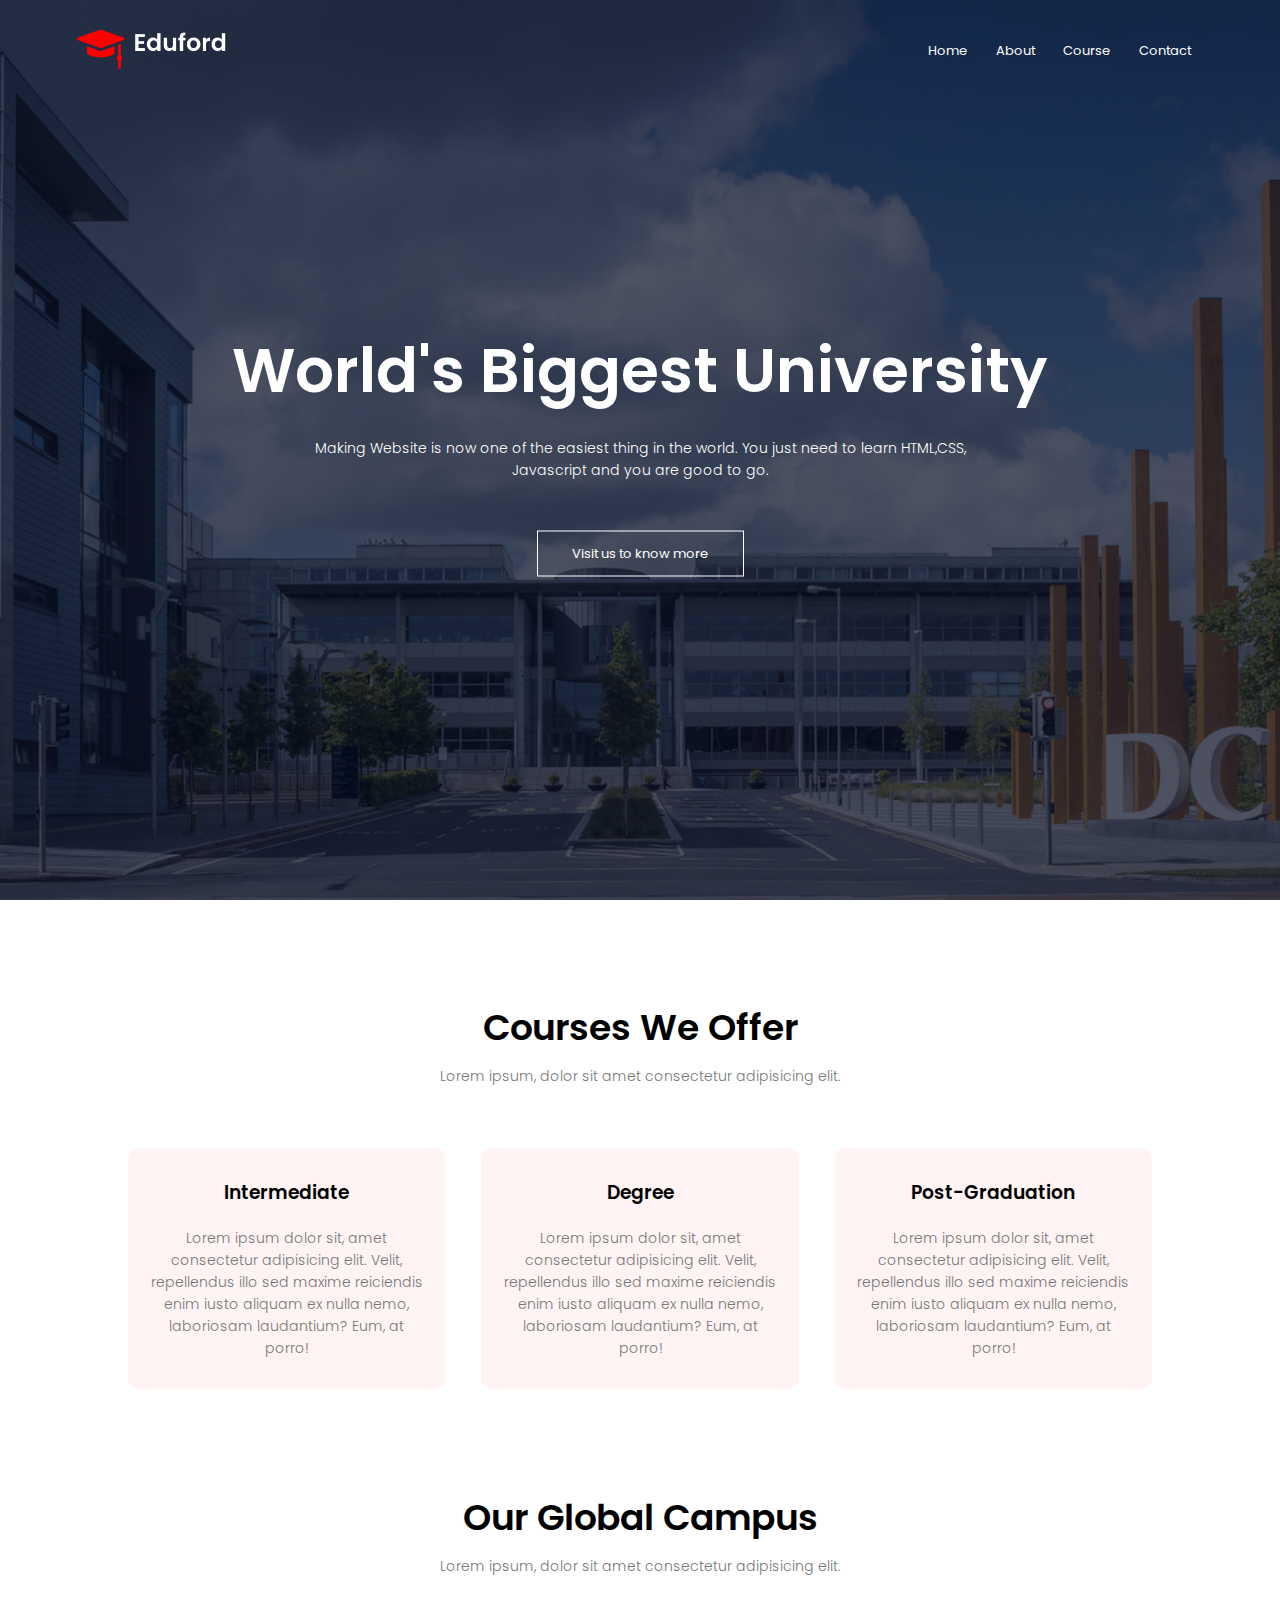
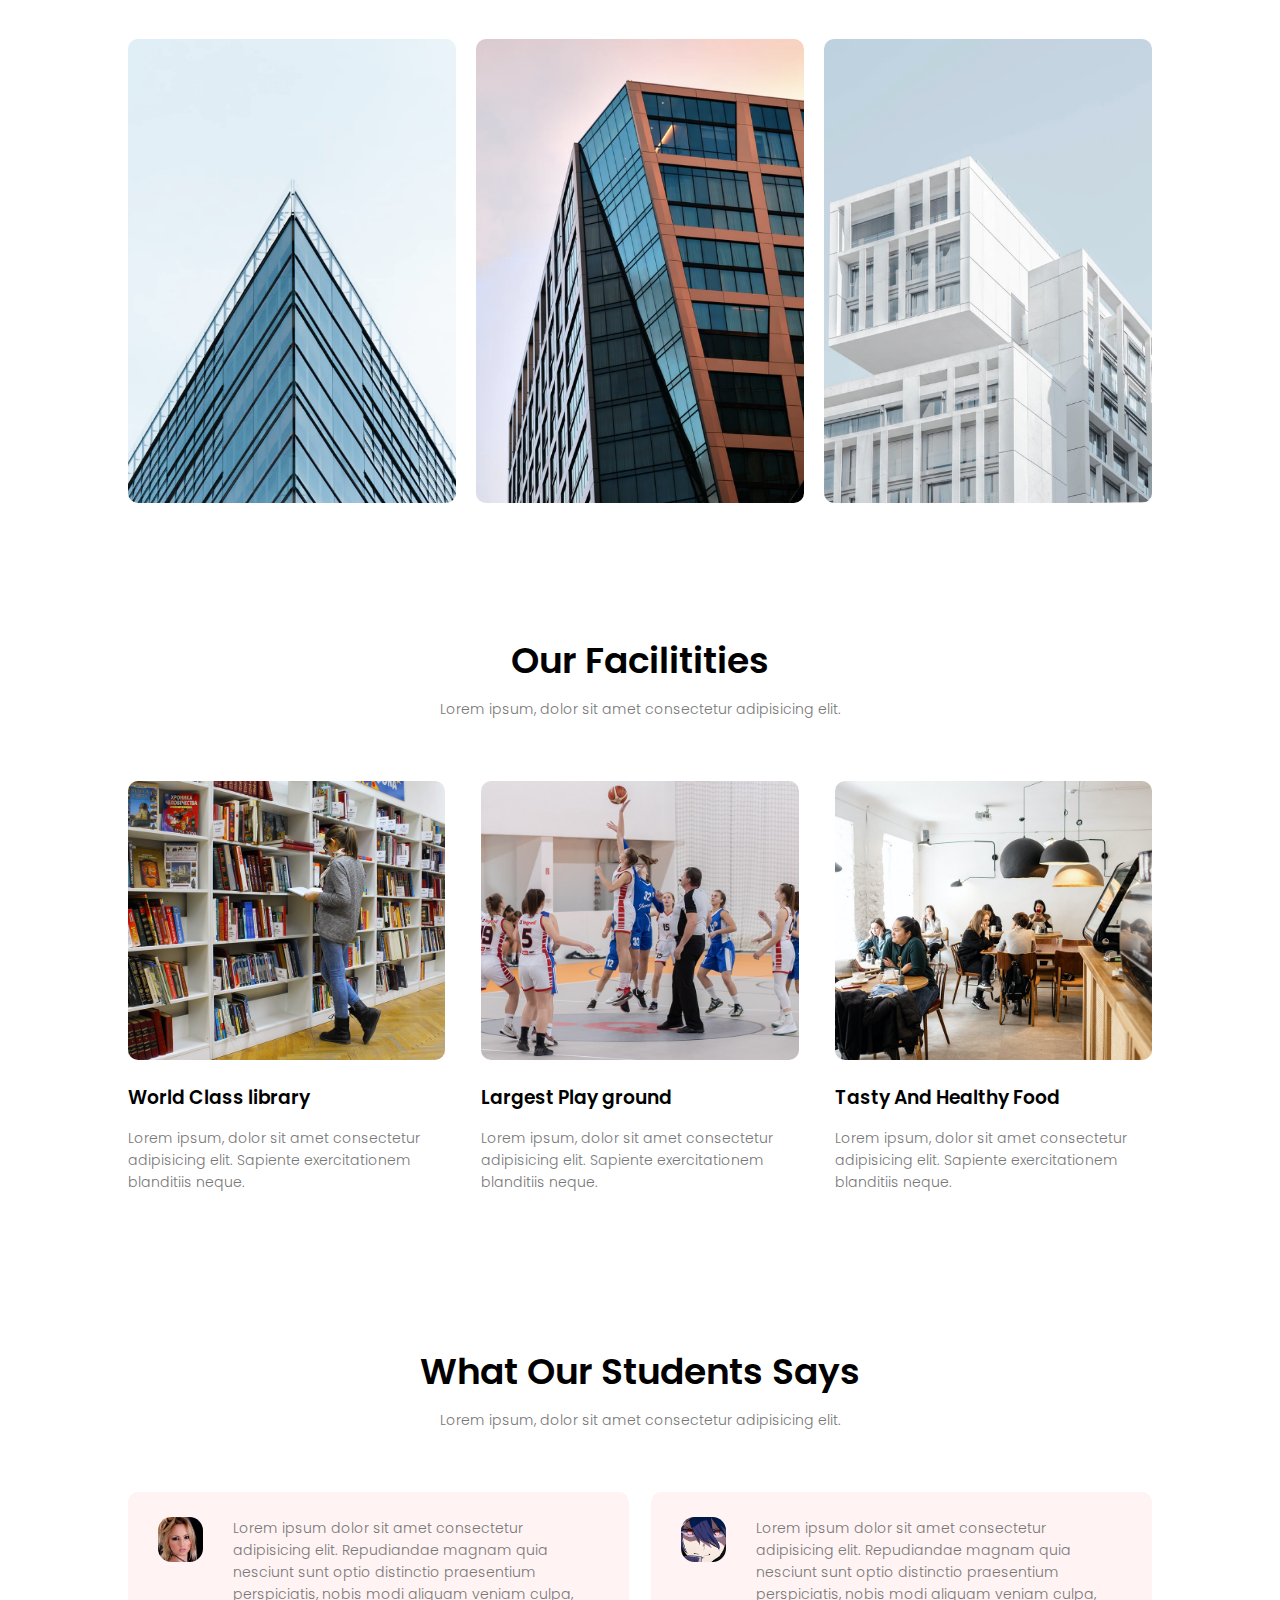
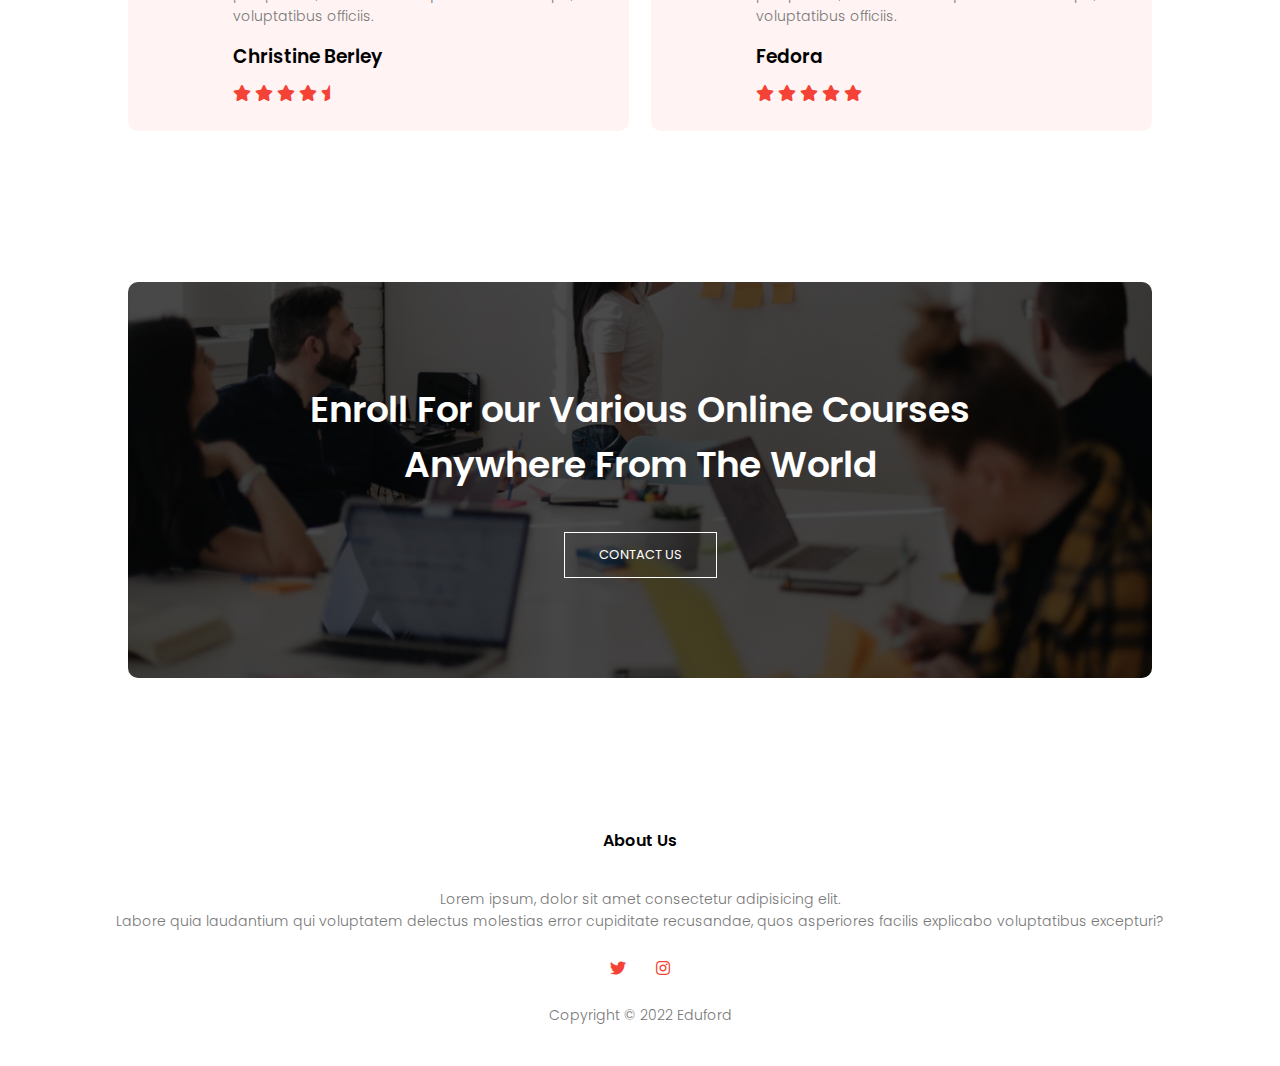
==== index.html @ a196f12d "PWPB" ====
<!DOCTYPE html>
<html lang="en">
<head>
    <meta charset="UTF-8">
    <meta http-equiv="X-UA-Compatible" content="IE=edge">
    <meta name="viewport" content="width=device-width, initial-scale=1.0">
    <title>University Web</title>
    <link rel="preconnect" href="https://fonts.googleapis.com">
    <link href="https://fonts.googleapis.com/css2?family=Poppins:ital,wght@0,100;0,200;0,300;0,400;0,500;0,600;0,700;0,800;0,900;1,100;1,200;1,300;1,400;1,500;1,600;1,700;1,800;1,900&display=swap" rel="stylesheet">
    <link rel="stylesheet" href="style.css">
   <link rel="stylesheet" href="https://use.fontawesome.com/releases/v5.15.4/css/all.css">
</head>
<body>
    <!-------------------HEADER----------------------->
        <section class="header">
        <nav>
            <a href="index.html"><img src="image/logo.png" alt="logo"></a>
            <div class="nav-links" id="navLinks">
                <i class="fas fa-times" onclick="hideMenu()"></i>
                <ul>
                    <li> <a href="index.html">Home</a></li>
                    <li> <a href="about.html">About</a></li>
                    <li> <a href="course.html">Course</a></li>
                    <li> <a href="contact.html">Contact</a></li>
                </ul>
            </div>
            <i class="fas fa-bars"onclick="showMenu()"></i>
        </nav>
        <div class="text_box">
            <h1>World's Biggest University</h1>
            <p>
                Making Website is now one of the easiest thing in the world. You just need to learn HTML,CSS,<br>Javascript and you are good to go.
            </p>
            <a href="course.html" class="hero-btn">Visit us to know more</a>
        </div>
    </section>
    <!-----------------------COURSE----------------------------->
    <section class="course">
        <h1>Courses We Offer</h1>
        <p>Lorem ipsum, dolor sit amet consectetur adipisicing elit.</p>
        <div class="row">
            <div class="course-col">
                <h3>Intermediate</h3>
                <p>Lorem ipsum dolor sit, amet consectetur adipisicing elit. Velit, repellendus illo sed maxime reiciendis enim iusto aliquam ex nulla nemo, laboriosam laudantium? Eum, at porro!</p>
            </div>
                <div class="course-col">
                    <h3>Degree</h3>
                    <p>Lorem ipsum dolor sit, amet consectetur adipisicing elit. Velit, repellendus illo sed maxime reiciendis enim iusto aliquam ex nulla nemo, laboriosam laudantium? Eum, at porro!</p>
                </div>
                    <div class="course-col">
                        <h3>Post-Graduation</h3>
                        <p>Lorem ipsum dolor sit, amet consectetur adipisicing elit. Velit, repellendus illo sed maxime reiciendis enim iusto aliquam ex nulla nemo, laboriosam laudantium? Eum, at porro!</p>
                    </div>
        </div>
    </section>
    <!-----------------------CAMPUS---------------------->
<section class="campus">
    <h1>Our Global Campus</h1>
    <p>Lorem ipsum, dolor sit amet consectetur adipisicing elit.</p>
    <div class="row">
        <div class="campus-col">
            <img src="image/london.png" alt="london">
            <div class="layer">
                <h3>LONDON</h3>
            </div>
        </div>
        <div class="campus-col">
            <img src="image/newyork.png" alt="newyork">
            <div class="layer">
                <h3>NEW YORK</h3>
            </div>
        </div>
        <div class="campus-col">
            <img src="image/washington.png" alt="washington">
            <div class="layer">
                <h3>WASHINGTON</h3>
            </div>
        </div>
    </div>
</section>
<!--------------------------FACILITY--------------------------------------->
    <section class="facility">
        <h1>Our Facilitities</h1>
        <p>Lorem ipsum, dolor sit amet consectetur adipisicing elit.</p>

        <div class="row">
            <div class="facility-col">
                <img src="image/library.png" alt="library">
                <h3>World Class library</h3>
                <p>Lorem ipsum, dolor sit amet consectetur adipisicing elit. Sapiente exercitationem blanditiis neque.</p>
            </div>
            <div class="facility-col">
                <img src="image/basketball.png" alt="basketball">
                <h3>Largest Play ground</h3>
                <p>Lorem ipsum, dolor sit amet consectetur adipisicing elit. Sapiente exercitationem blanditiis neque.</p>
            </div>
            <div class="facility-col">
                <img src="image/cafeteria.png" alt="cafeteria">
                <h3>Tasty And Healthy Food</h3>
                <p>Lorem ipsum, dolor sit amet consectetur adipisicing elit. Sapiente exercitationem blanditiis neque.</p>
            </div>
        </div>
    </section>
<!---------------TESTIMONIALS------------------>
    <section class="testimonials">
        <h1>What Our Students Says</h1>
        <p>Lorem ipsum, dolor sit amet consectetur adipisicing elit.</p>
        <div class="row">
            <div class="testimonials-col">
                <img src="image/user1.jpg">
                <div>
                    <p>Lorem ipsum dolor sit amet consectetur adipisicing elit. Repudiandae magnam quia nesciunt sunt optio distinctio praesentium perspiciatis, nobis modi aliquam veniam culpa, voluptatibus officiis.</p>
                    <h3>Christine Berley</h3>
                    <i class="fas fa-star"></i>
                    <i class="fas fa-star"></i>
                    <i class="fas fa-star"></i>
                    <i class="fas fa-star"></i>
                    <i class="fas fa-star-half"></i>
                </div>
            </div>
            <div class="testimonials-col">
                <img src="image/user2(1).jpg">
                <div>
                    <p>Lorem ipsum dolor sit amet consectetur adipisicing elit. Repudiandae magnam quia nesciunt sunt optio distinctio praesentium perspiciatis, nobis modi aliquam veniam culpa, voluptatibus officiis.</p>
                    <h3>Fedora</h3>
                    <i class="fas fa-star"></i>
                    <i class="fas fa-star"></i>
                    <i class="fas fa-star"></i>
                    <i class="fas fa-star"></i>
                    <i class="fas fa-star"></i>
                </div>
            </div>
        </div>
    </section>
<!--------------------------------CTA----------------------------------------------->
    <section class="cta">
        <h1>Enroll For our Various Online Courses <br>Anywhere From The World</h1>
        <a href="contact.html" class="hero-btn">CONTACT US</a>
    </section>  
 <!-------------------------------FOOTER-------------------------------------->
    <section class="footer">
        <h4>About Us</h4>
        <p>Lorem ipsum, dolor sit amet consectetur adipisicing elit.<br> Labore quia laudantium qui voluptatem delectus molestias error cupiditate recusandae, quos asperiores facilis explicabo voluptatibus excepturi?</p>
        <div class="icons">
            <i class="fab fa-twitter"></i>
            <i class="fab fa-instagram"></i>
        </div>
        <p>Copyright © 2022 Eduford</p>
    </section>
<!--Javascript-->
<script>
    var navLinks=document.getElementById("navLinks");
    function showMenu(){
        navLinks.style.right="0";
    }
    function hideMenu(){
        navLinks.style.right="-200px";
    }
</script>
</body>
</html>
---- style.css ----
/*Body*/
*{
    margin: 0;
    padding: 0;
    font-family: 'Poppins', sans-serif;
}
/*HEADER */

.header{
    min-height: 100vh;
    width: 100%;
    background-image: linear-gradient(rgba(4,9,30,0.7),rgba(4,9,30,0.7)),url(image/banner.png);    
    background-position: center;
    background-size: cover;
    position: relative;
}
nav{
    display: flex;
    padding: 2% 6%;
    justify-content: space-between;
    align-items: center;
}
nav img{
    width: 150px;
}
.nav-links{
    flex: 1;
    text-align: right;
}
.nav-links ul li{
    list-style: none;
    display: inline-block;
    padding: 8px 12px;
    position: relative;
}
.nav-links ul li a{
    color: #fff;
    text-decoration: none;
    font-size: 13px;
}
.nav-links ul li::after{
    content: '';
    width: 0%;
    height: 2px;
    background: #f44336;
    display: block;
    margin: auto;
    transition: 0.5s;
}
.nav-links ul li:hover::after{
    width: 100%;
}
.text_box{
    width: 90%;
    color: white;
    position:absolute;
    top: 50%;
    left: 50%;
    transform: translate(-50%,-50%);
    text-align: center;
}
.text_box h1{
    font-size: 62px;
}
.text_box p{
    margin: 10px 0 40px;
    font-size: 14px;
    color: #fff;
}
.hero-btn{
    display: inline-block;
    text-decoration: none;
    color: #fff;
    border: 1px solid #fff;
    padding: 12px 34px;
    font-size: 13px;
    background: transparent;
    position: relative;
    cursor: pointer;
}
.hero-btn:hover{
    border: 1px solid #f44336;
    background: #f44336;
    transition: 1s;
}
nav .fas{
    display: none;
}


/*Course*/
.course{
    width: 80%;
    margin: auto;
    text-align: center;
    padding-top: 100px;
}
h1{
    font-size: 36px;
    font-weight: 600;
}
p{
    color: #777;
    font-size: 14px;
    font-weight: 300;
    line-height: 22px;
    padding: 10px;
}
.row{
    margin-top: 5%;
    display: flex;
    justify-content: space-between;
}
.course-col{
    flex-basis: 31%;
    background:#fff3f3 ;
    border-radius: 10px;
    margin-bottom: 5%;
    padding: 20px 12px;
    box-sizing: border-box;
    transition: 0.5s;
}
h3{
    text-align: center;
    font-weight: 600;
    margin: 10px 0;
}
.course-col:hover{
    box-shadow: 0 0 20px 0px rgba(0,0,0,0.2);
}



/*Campus*/
.campus{
    width: 80%;
    margin: auto;
    text-align: center;
    padding-top: 50px;
}
.campus-col{
    flex-basis: 32%;
    border-radius: 10px;
    margin-bottom:30px;
    position: relative;
    overflow: hidden;
}
.campus-col img{
    width: 100%;
    display: block;
}
.layer{
    background: transparent;
    height: 100%;
    width: 100%;
    position: absolute;
    top: 0;
    left: 0;
    transition: 0.5s;
}
.layer:hover{
    background: rgba(226,0,0,0.7);
}
.layer h3{
    width: 100%;
    font-weight: 500;
    color: #fff;
    font-size: 26px;
    bottom: 0;
    left: 50%;
    transform: translateX(-50%);
    position: absolute;
    opacity: 0;
    transition: 0.5s;
}
.layer:hover h3{
    bottom: 49%;
    opacity: 1;
}


/*Facility*/
.facility{
    width: 80%;
    margin: auto;
    text-align: center;
    padding-top: 100px;
}
.facility-col{
    flex-basis: 31%;
    border-radius: 10px;
    margin-bottom: 5%;
    text-align: left;
}
.facility-col img{
    width: 100%;
    border-radius: 10px;
}
.facility-col p{
    padding: 0;
}
.facility-col h3{
    margin-top: 16px;
    margin-bottom: 15px;
    text-align: left;
}
/*Testimonials*/

.testimonials{
    width: 80%;
    margin: auto;
    padding-top: 100px;
    text-align: center;
}
.testimonials-col{
    flex-basis: 44%;
    border-radius: 10px;
    margin-bottom: 5%;
    text-align: left;
    background: #fff3f3;
    padding: 25px;
    cursor: pointer;
    display: flex;
}
.testimonials-col img{
    height: 45px;
    margin-left: 5px;
    margin-right: 30px;
    border-radius: 30%;
}
.testimonials-col p{
    padding: 0;
}
.testimonials-col h3{
    margin-top: 15px;
    text-align: left;
}
.testimonials-col .fas{
    color: #f44336;
}
/*cta*/
.cta{
    margin: 100px auto;
    width: 80%;
    background-image: linear-gradient(rgba(0,0,0,0.7),rgba(0,0,0,0.7)),url(image/banner2.jpg);
    background-position: center;
    background-size: cover;
    border-radius: 10px;
    text-align: center;
    padding: 100px 0;
}
.cta h1{
    color: #fff;
    margin-bottom: 40px;
    padding: 0;
}
/*Footer*/
.footer{
    width: 100%;
    text-align: center;
    padding: 30px 0;
}
.footer h4{
    margin-bottom: 25px;
    margin-top: 20px;
    font-weight: 600;
}
.icons .fab{
    color: #f44336;
    margin: 0 13px;
    cursor: pointer;
    padding: 18px 0;
}

/*ABOUT US PAGE 2*/

.sub-header{
    height: 50vh;
    width: 100%;
    background-image: linear-gradient(rgba(4,9,30,0.7),rgba(4,9,30,0.7)),url(image/background.jpg); 
    background-position: center;
    background-size: cover;
    text-align: center;
    color: #fff;   
}
.sub-header h1{
    margin-top: 100px;
}
.about-us{
    width: 80%;
    margin: auto;
    padding-top: 80px;
    padding-bottom: 50px;
}
.about-col{
    flex-basis: 48%;
    padding: 30px 2px;
}
.about-col img{
    width: 100%;
}
.about-col h1{
    padding-top: 0;
}
.about-col p{
    padding: 15 0 25px;
}
.red-btn{
    border: 1px solid #f44336;
    background: transparent;
    color: #f44336;
}
.red-btn:hover{
    color: #fff;
}

/*CONTACT US PAGE 4*/
.location{
    width: 80%;
    margin: auto;
    padding: 80px 0;
}
.location iframe{
    width: 100%;
}
.contact-us{
    width: 80%;
    margin: auto;
}
.contact-col{
    flex-basis: 48%;
    margin-bottom: 30px;
}
.contact-col div{
    display: flex;
    align-items: center;
    margin-bottom: 40px;
}
.contact-col div .fas{
    font-size: 28px;
    color: #f44336;
    margin: 10px;
    margin-right: 30px;
}
.contact-col div p{
    padding: 0;
}
.contact-col div h5{
    font-size: 20px;
    margin-top: 5px;
    color: #555;
    font-weight: 400;
}
.contact-col input, .contact-col textarea{
    width: 100%;
    padding: 15px;
    margin-bottom: 17px;
    outline: none;
    border: 1px solid #ccc;
    box-sizing: border-box;
}


/**RESPONSIVE PAGE 1,2,3,4*/
@media (max-width :700px) {
    .text_box h1{
        font-size: 20px;
        }
        .nav-links ul li{
            display: block;
        }
        .nav-links{
            position: fixed;
            background: #f44336;
            height: 100vh;
            width: 200px;
            top: 0;
            right: -200px;
            text-align: left;
            z-index: 2;
            transition: 1s;
        }
        nav .fas{
            display: block;
            color: #fff;
            margin: 10px;
            font-size: 22px;
            cursor: pointer;
        }
        .nav-links ul{
            padding: 30px;
        }
        .row{
            flex-direction: column;
        }
        .cta h1{
            font-size: 24px;
        }
    }
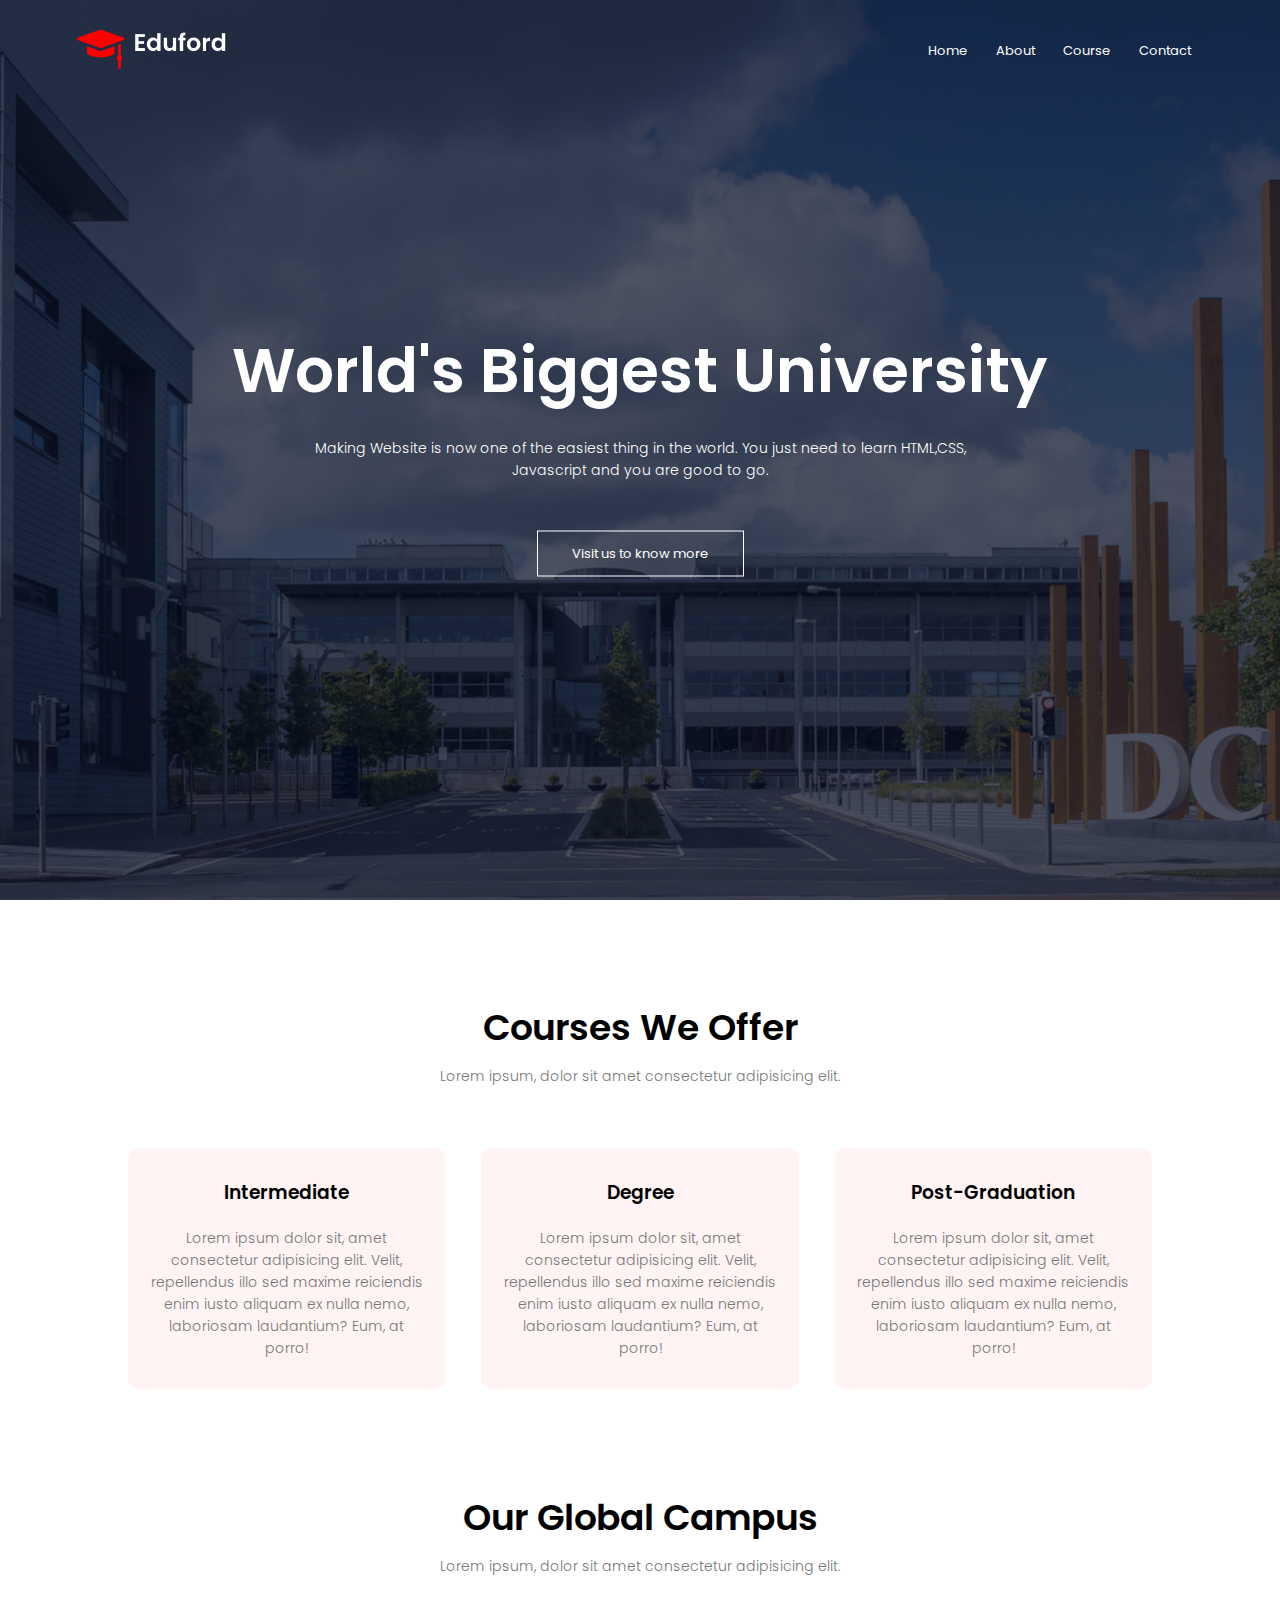
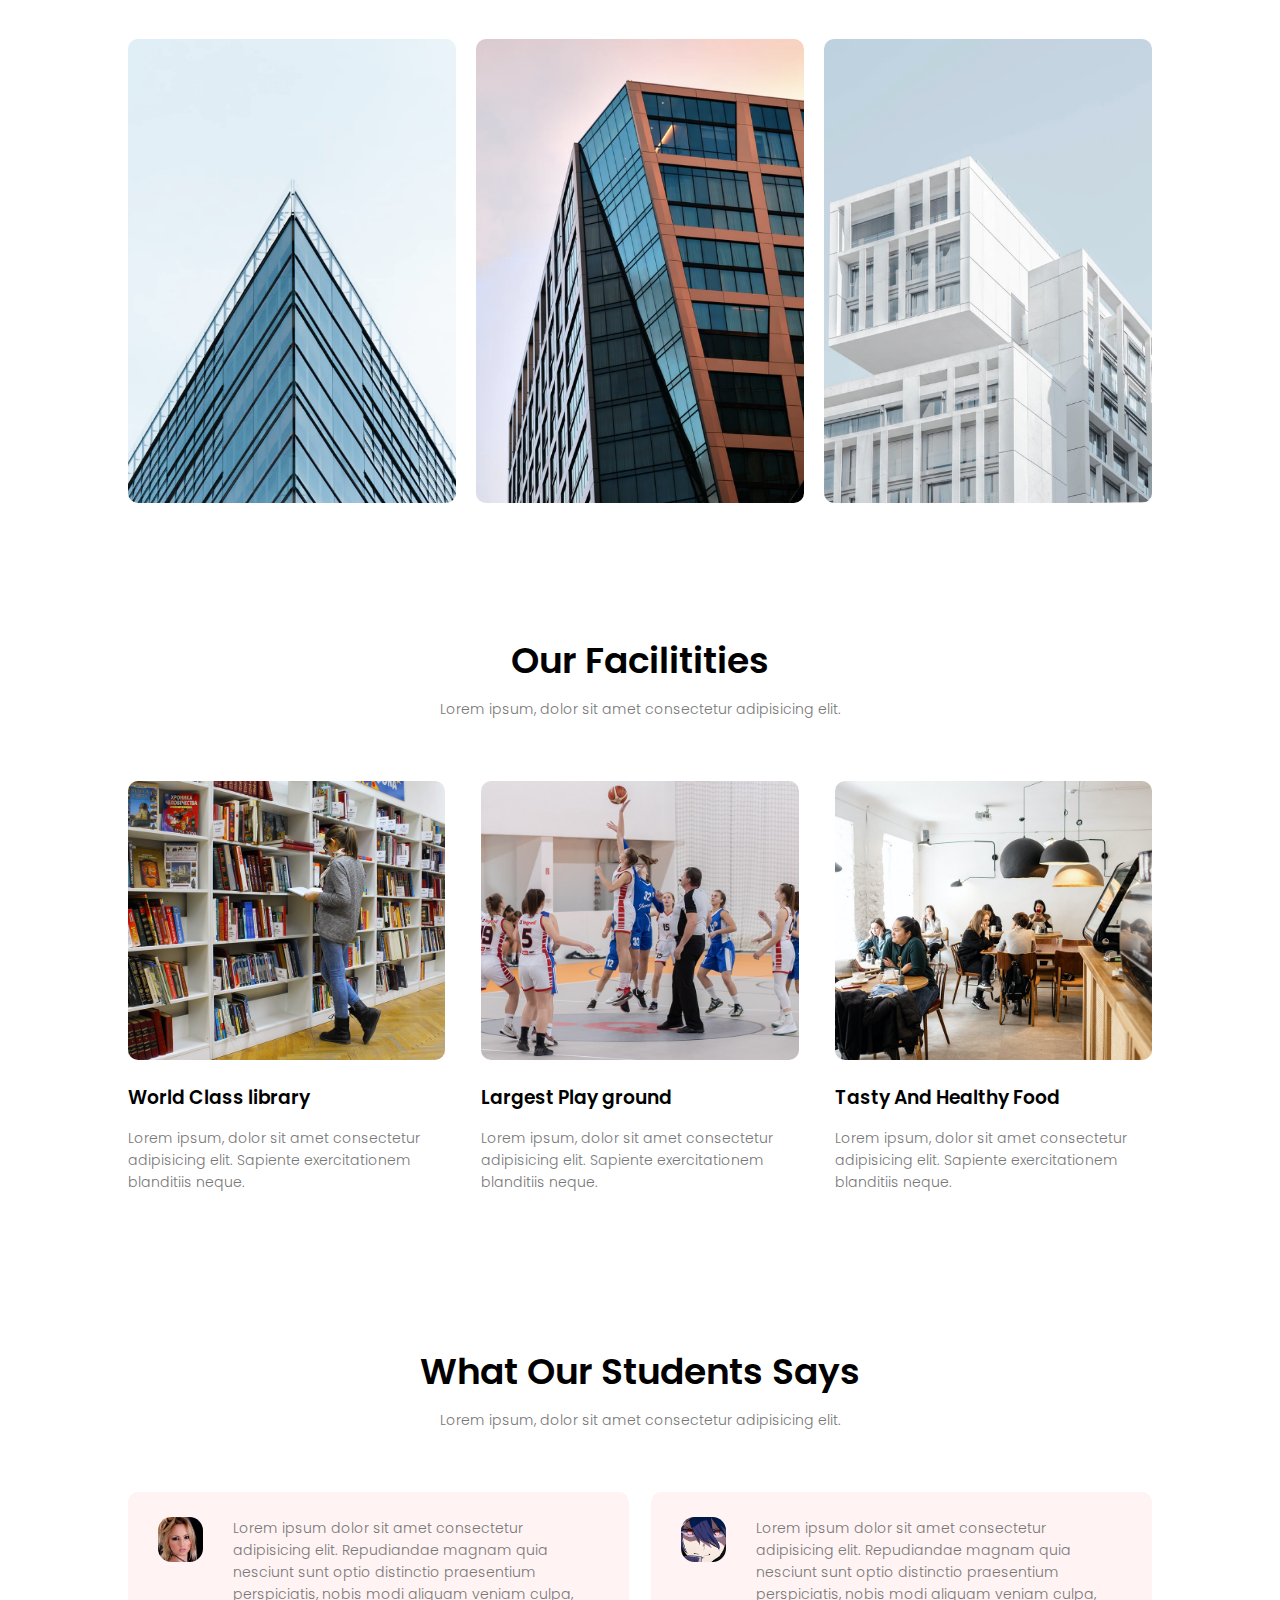
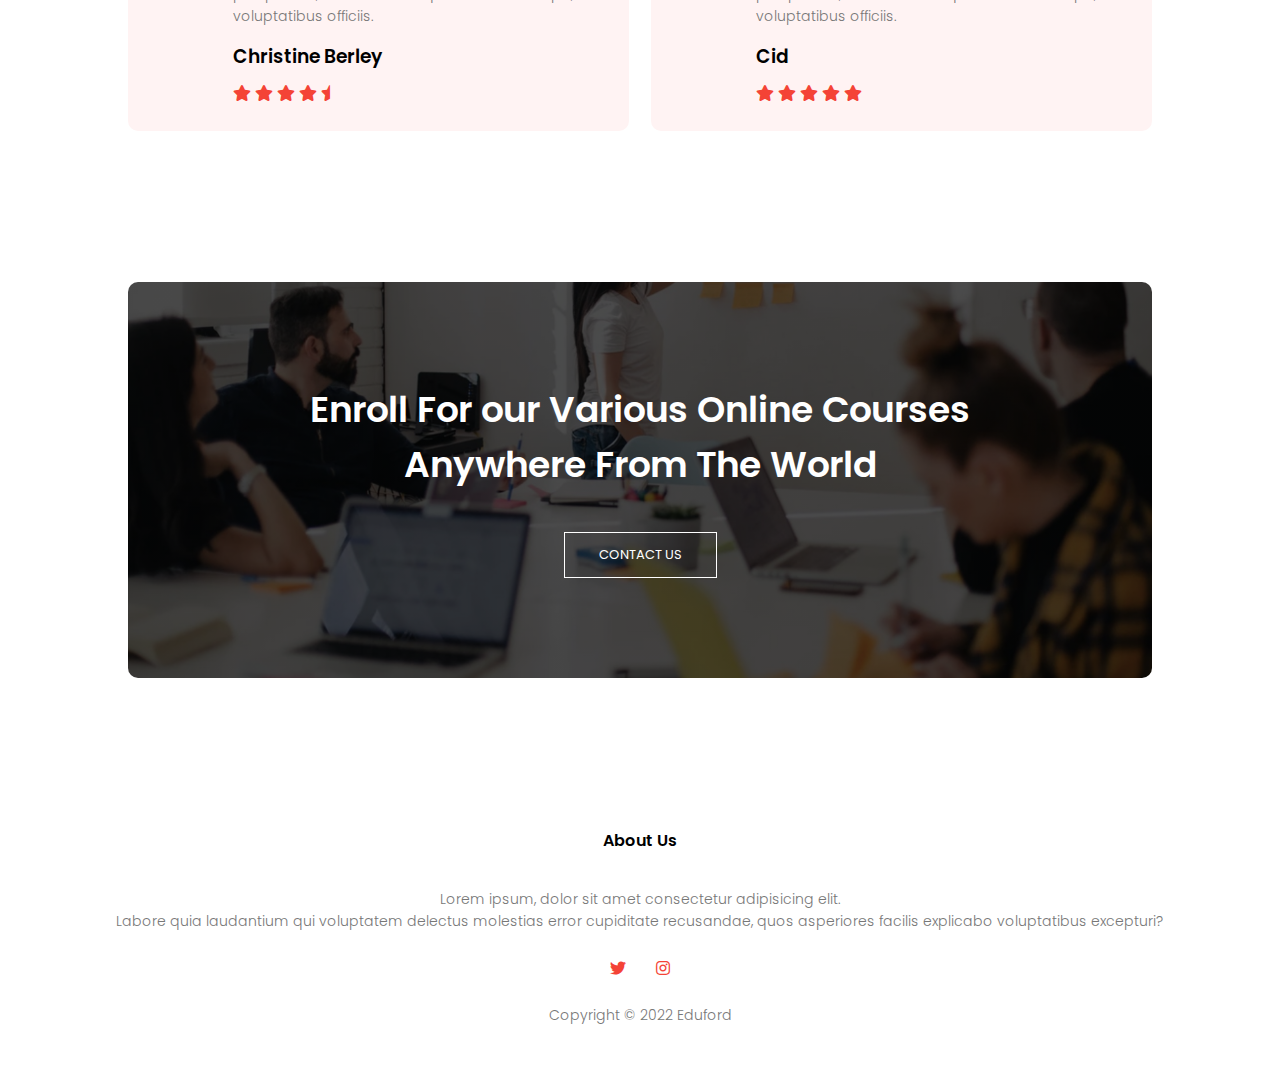
==== commit cc91e88f: "PWPB" ====
--- a/index.html
+++ b/index.html
@@ -101,7 +101,7 @@
             </div>
         </div>
     </section>
-<!---------------TESTIMONIALS------------------>
+<!---------------TESTIMONIALS------------------------->
     <section class="testimonials">
         <h1>What Our Students Says</h1>
         <p>Lorem ipsum, dolor sit amet consectetur adipisicing elit.</p>
@@ -122,7 +122,7 @@
                 <img src="image/user2(1).jpg">
                 <div>
                     <p>Lorem ipsum dolor sit amet consectetur adipisicing elit. Repudiandae magnam quia nesciunt sunt optio distinctio praesentium perspiciatis, nobis modi aliquam veniam culpa, voluptatibus officiis.</p>
-                    <h3>Fedora</h3>
+                    <h3>Cid</h3>
                     <i class="fas fa-star"></i>
                     <i class="fas fa-star"></i>
                     <i class="fas fa-star"></i>
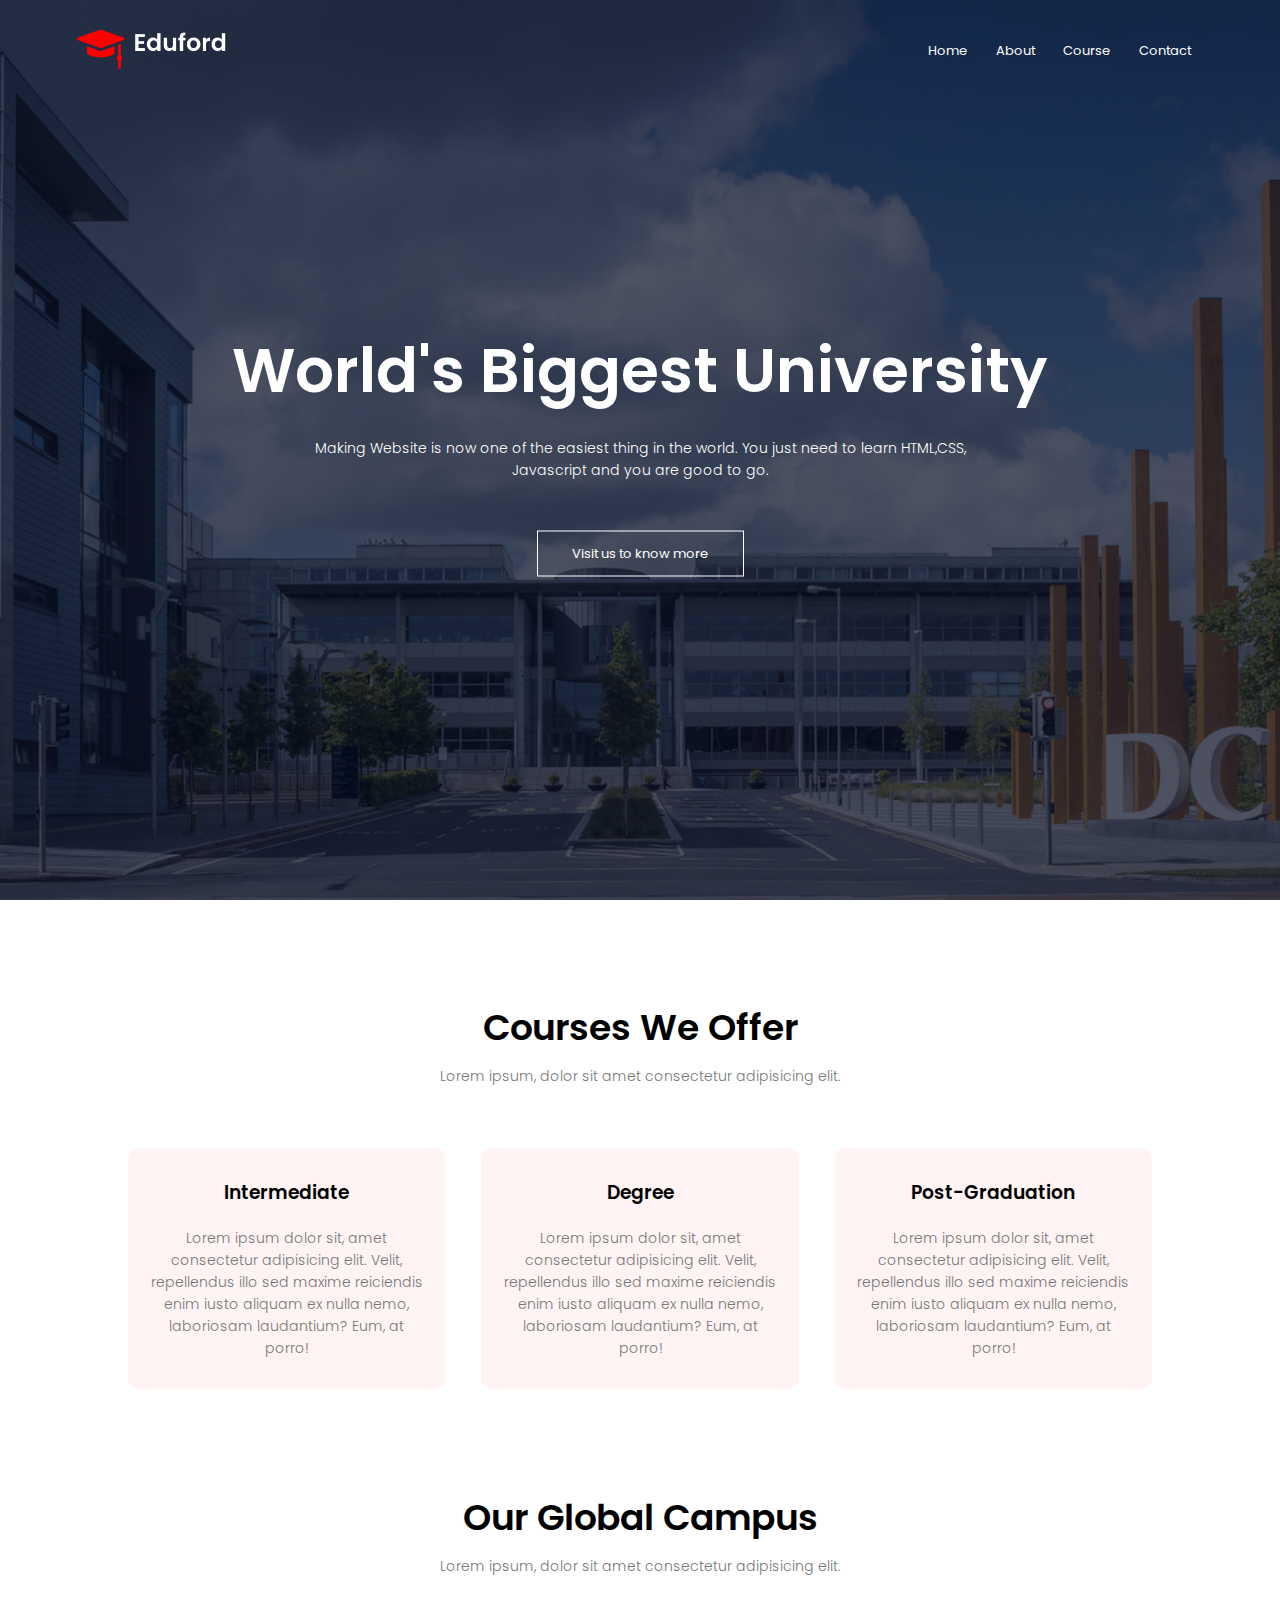
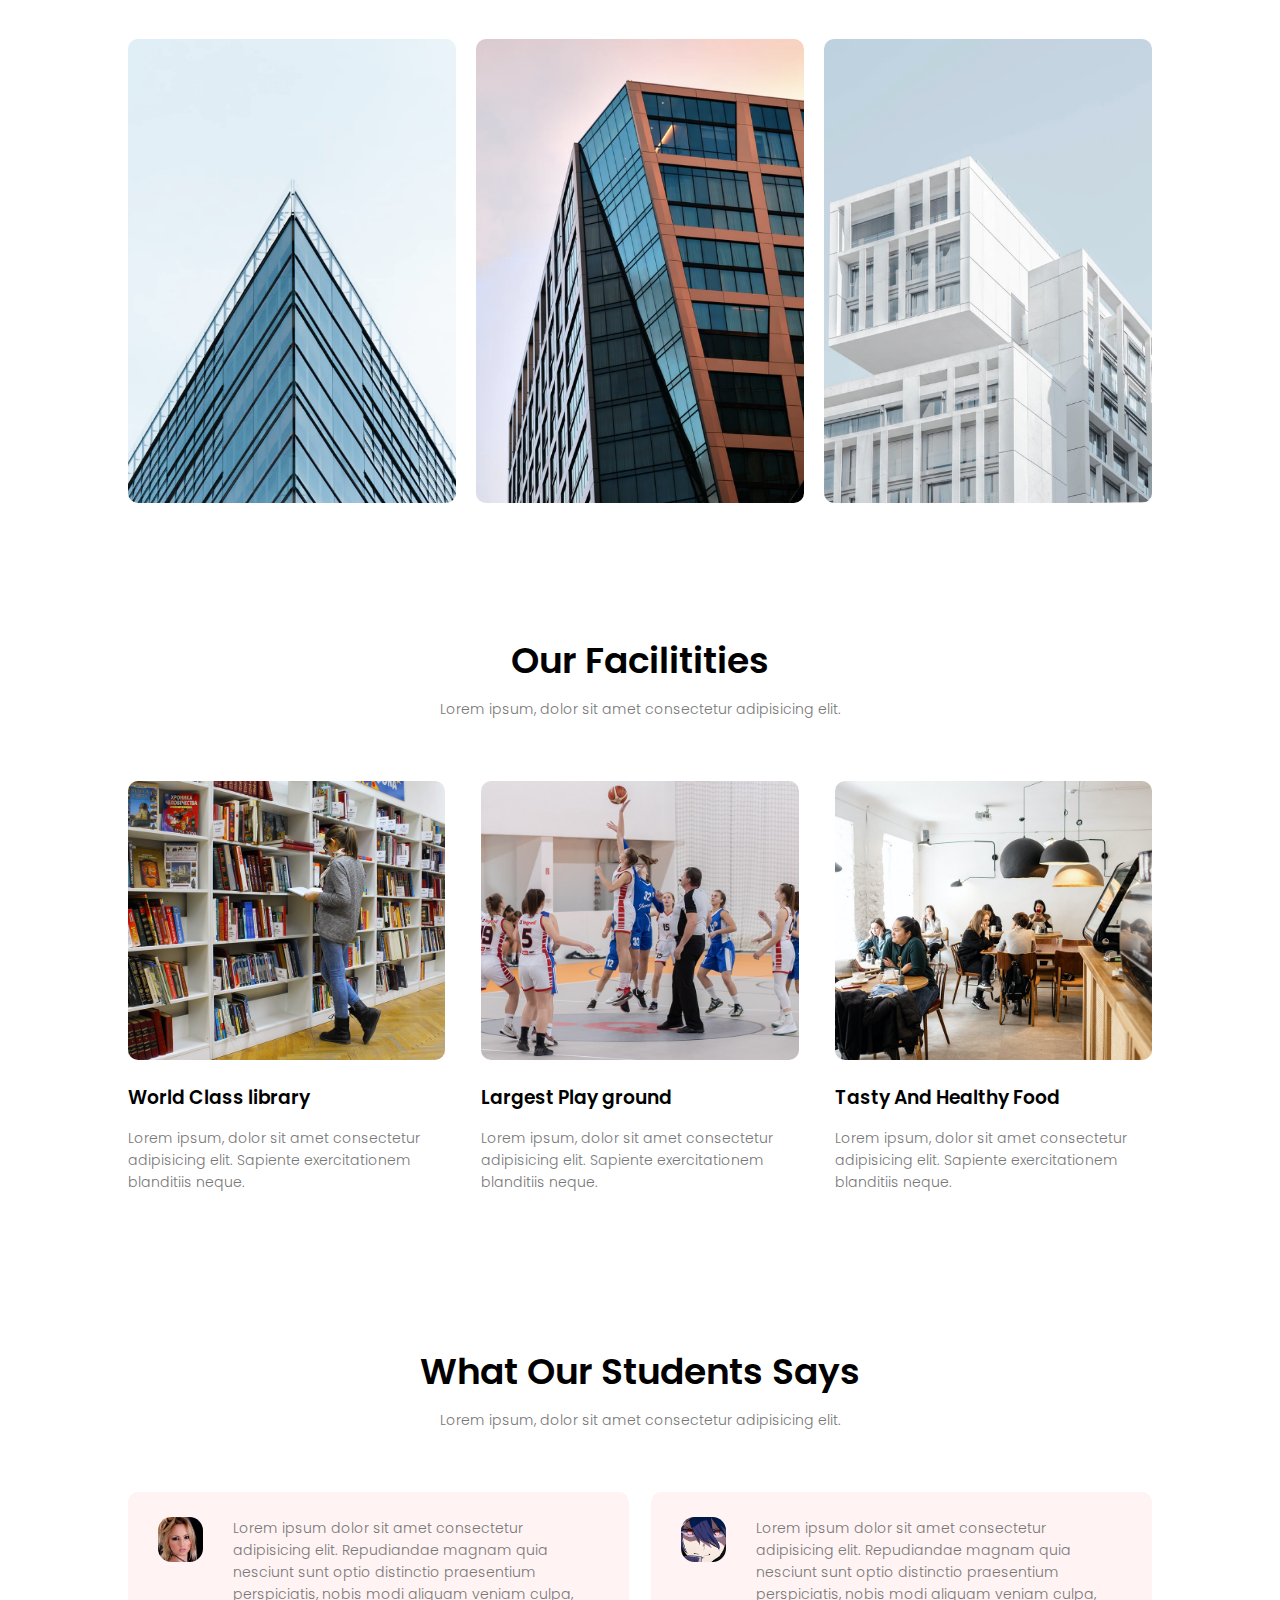
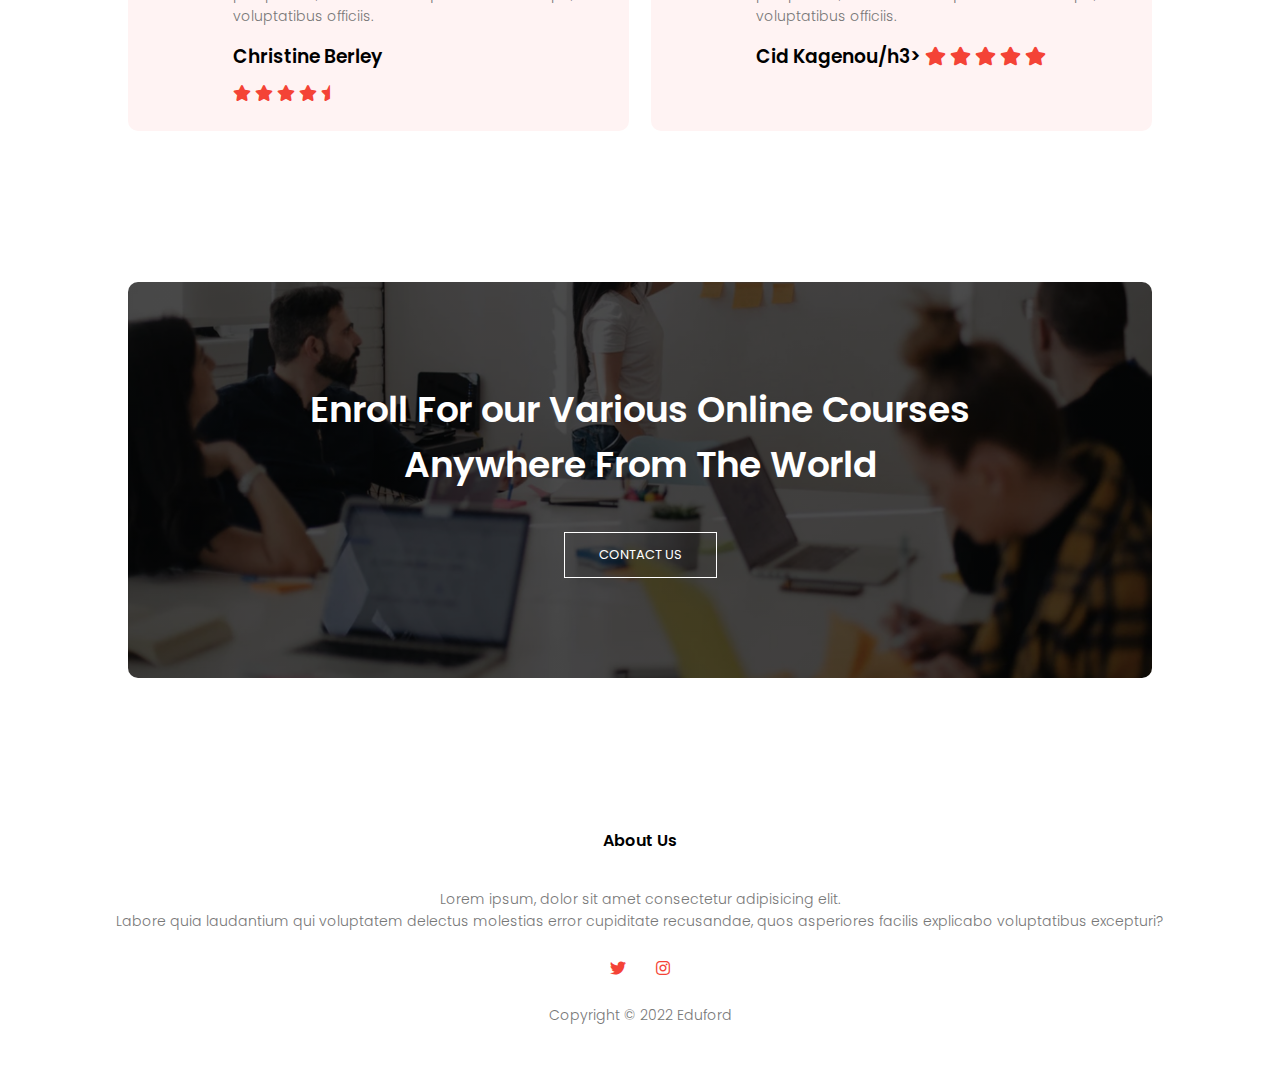
==== commit 00b2766a: "PWPB" ====
--- a/index.html
+++ b/index.html
@@ -122,7 +122,7 @@
                 <img src="image/user2(1).jpg">
                 <div>
                     <p>Lorem ipsum dolor sit amet consectetur adipisicing elit. Repudiandae magnam quia nesciunt sunt optio distinctio praesentium perspiciatis, nobis modi aliquam veniam culpa, voluptatibus officiis.</p>
-                    <h3>Cid</h3>
+                    <h3>Cid Kagenou/h3>
                     <i class="fas fa-star"></i>
                     <i class="fas fa-star"></i>
                     <i class="fas fa-star"></i>
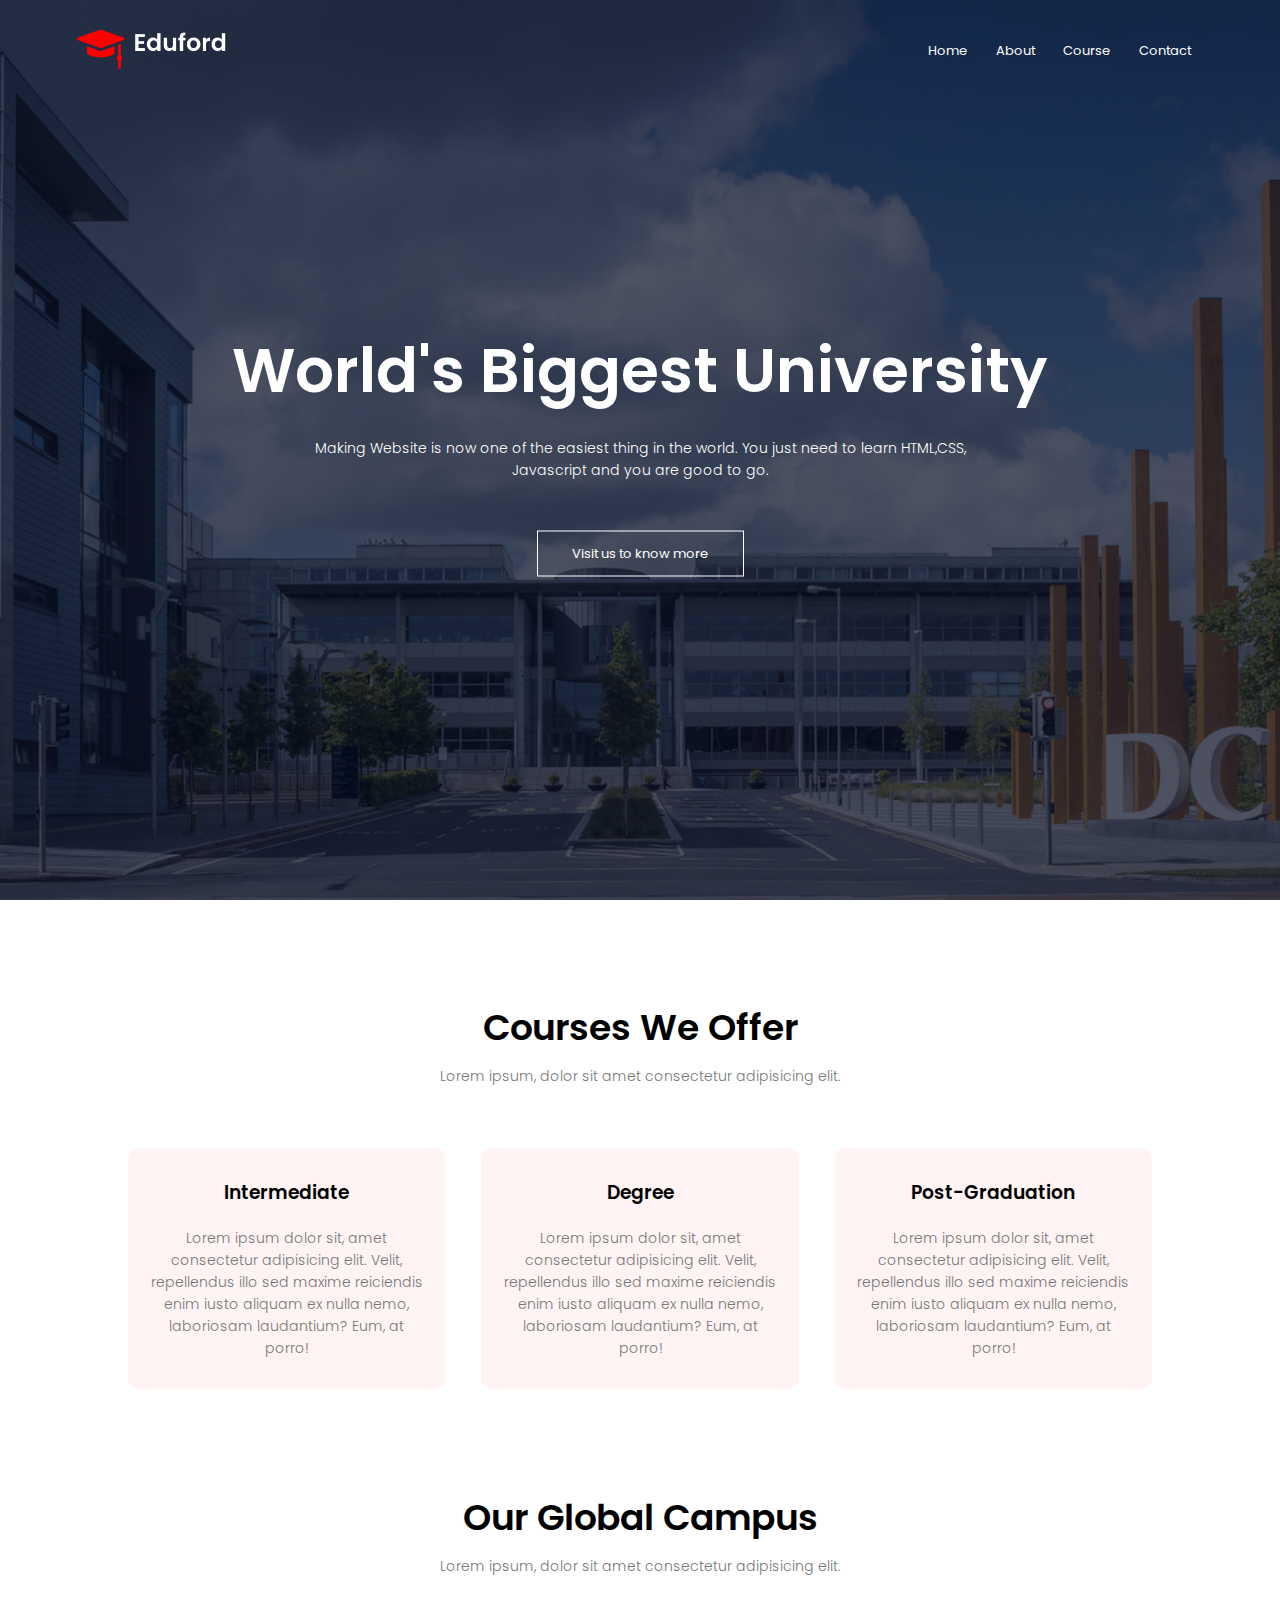
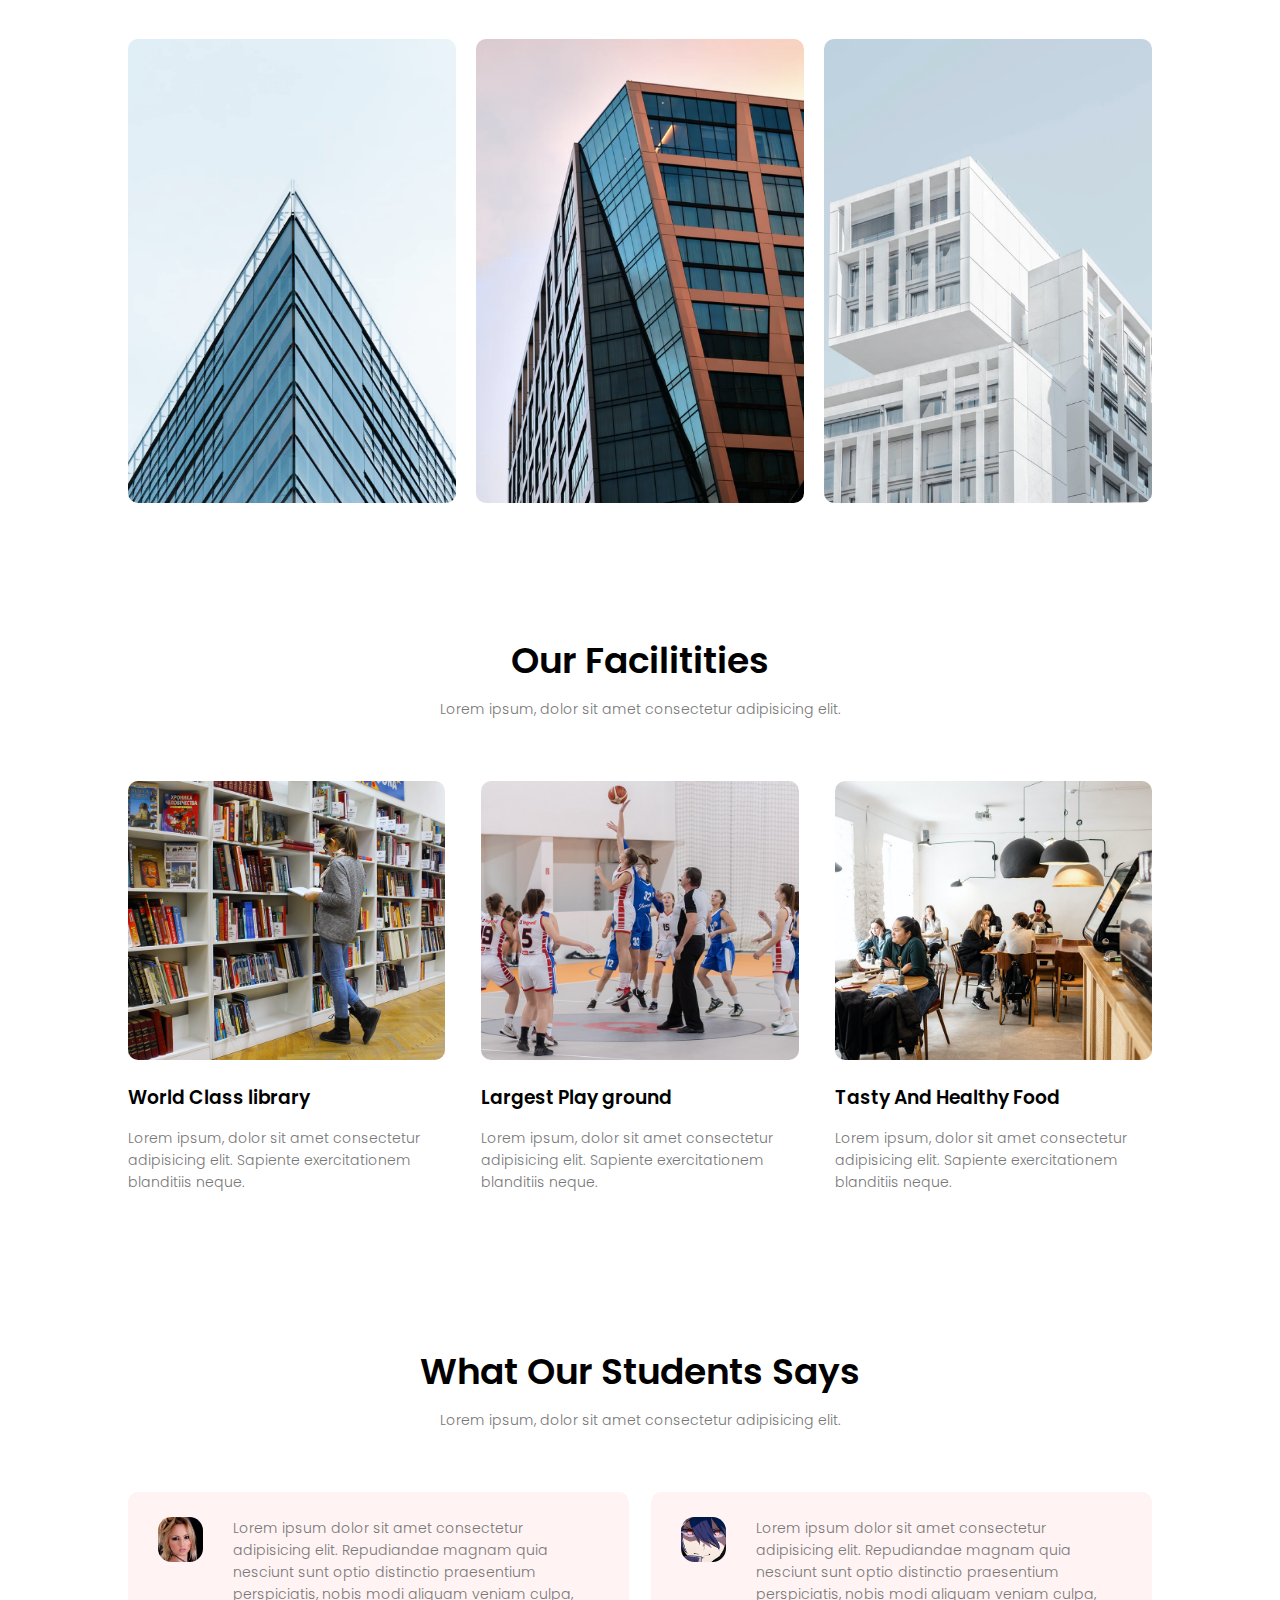
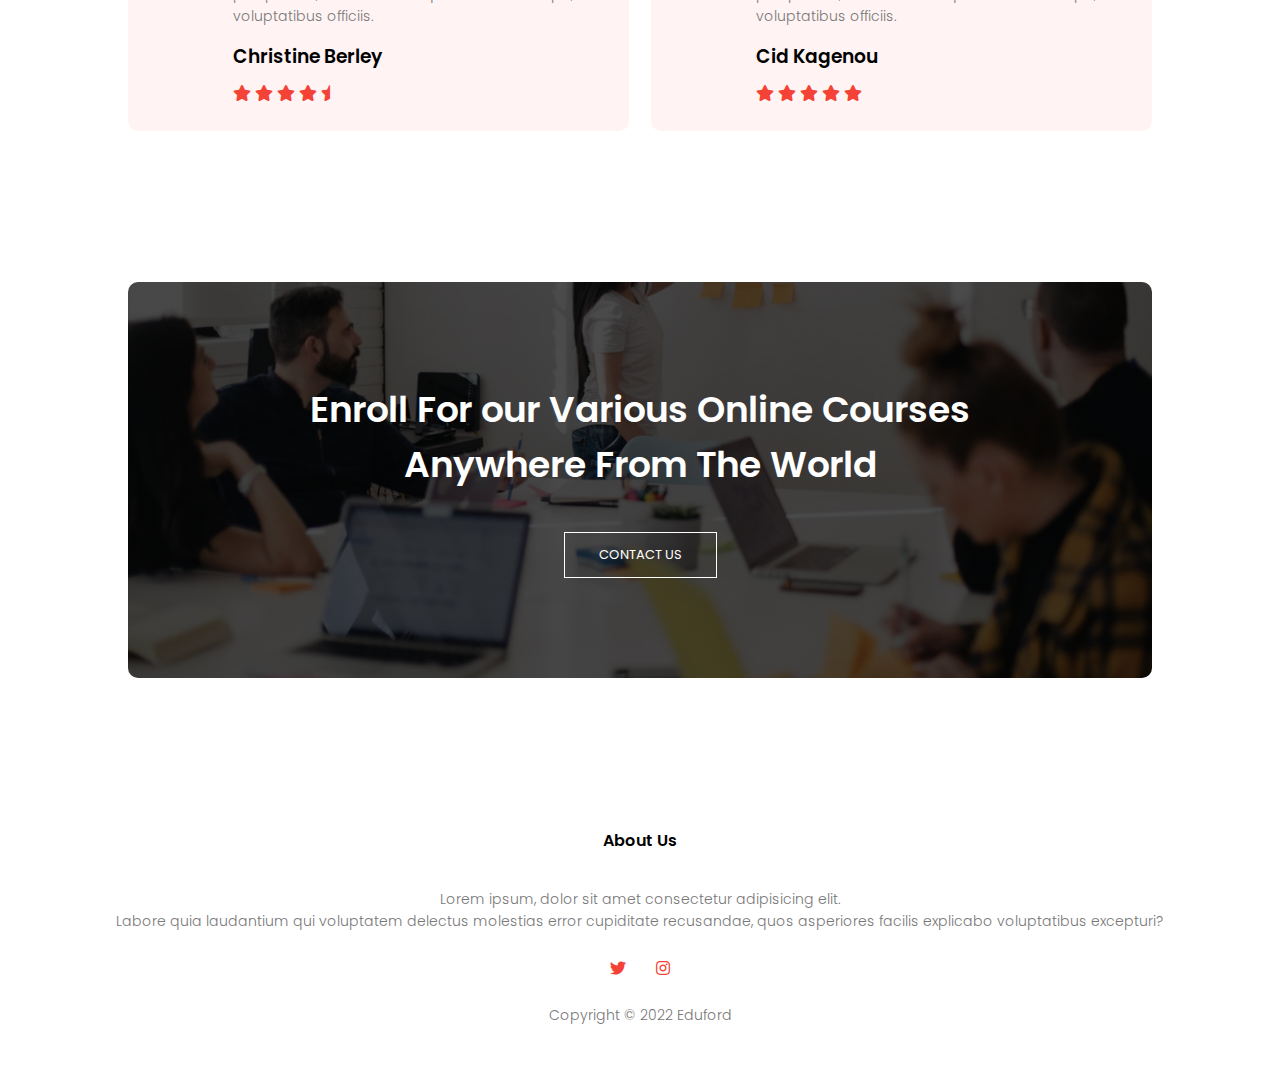
==== commit 14cbaf0c: "PRETTIER" ====
--- a/index.html
+++ b/index.html
@@ -122,7 +122,7 @@
                 <img src="image/user2(1).jpg">
                 <div>
                     <p>Lorem ipsum dolor sit amet consectetur adipisicing elit. Repudiandae magnam quia nesciunt sunt optio distinctio praesentium perspiciatis, nobis modi aliquam veniam culpa, voluptatibus officiis.</p>
-                    <h3>Cid Kagenou/h3>
+                    <h3>Cid Kagenou</h3>
                     <i class="fas fa-star"></i>
                     <i class="fas fa-star"></i>
                     <i class="fas fa-star"></i>
--- a/style.css
+++ b/style.css
@@ -1,399 +1,398 @@
 /*Body*/
-*{
-    margin: 0;
-    padding: 0;
-    font-family: 'Poppins', sans-serif;
+* {
+  margin: 0;
+  padding: 0;
+  font-family: "Poppins", sans-serif;
 }
 /*HEADER */
 
-.header{
-    min-height: 100vh;
-    width: 100%;
-    background-image: linear-gradient(rgba(4,9,30,0.7),rgba(4,9,30,0.7)),url(image/banner.png);    
-    background-position: center;
-    background-size: cover;
-    position: relative;
-}
-nav{
-    display: flex;
-    padding: 2% 6%;
-    justify-content: space-between;
-    align-items: center;
-}
-nav img{
-    width: 150px;
-}
-.nav-links{
-    flex: 1;
-    text-align: right;
-}
-.nav-links ul li{
-    list-style: none;
-    display: inline-block;
-    padding: 8px 12px;
-    position: relative;
-}
-.nav-links ul li a{
+.header {
+  min-height: 100vh;
+  width: 100%;
+  background-image: linear-gradient(rgba(4, 9, 30, 0.7), rgba(4, 9, 30, 0.7)),
+    url(image/banner.png);
+  background-position: center;
+  background-size: cover;
+  position: relative;
+}
+nav {
+  display: flex;
+  padding: 2% 6%;
+  justify-content: space-between;
+  align-items: center;
+}
+nav img {
+  width: 150px;
+}
+.nav-links {
+  flex: 1;
+  text-align: right;
+}
+.nav-links ul li {
+  list-style: none;
+  display: inline-block;
+  padding: 8px 12px;
+  position: relative;
+}
+.nav-links ul li a {
+  color: #fff;
+  text-decoration: none;
+  font-size: 13px;
+}
+.nav-links ul li::after {
+  content: "";
+  width: 0%;
+  height: 2px;
+  background: #f44336;
+  display: block;
+  margin: auto;
+  transition: 0.5s;
+}
+.nav-links ul li:hover::after {
+  width: 100%;
+}
+.text_box {
+  width: 90%;
+  color: white;
+  position: absolute;
+  top: 50%;
+  left: 50%;
+  transform: translate(-50%, -50%);
+  text-align: center;
+}
+.text_box h1 {
+  font-size: 62px;
+}
+.text_box p {
+  margin: 10px 0 40px;
+  font-size: 14px;
+  color: #fff;
+}
+.hero-btn {
+  display: inline-block;
+  text-decoration: none;
+  color: #fff;
+  border: 1px solid #fff;
+  padding: 12px 34px;
+  font-size: 13px;
+  background: transparent;
+  position: relative;
+  cursor: pointer;
+}
+.hero-btn:hover {
+  border: 1px solid #f44336;
+  background: #f44336;
+  transition: 1s;
+}
+nav .fas {
+  display: none;
+}
+
+/*Course*/
+.course {
+  width: 80%;
+  margin: auto;
+  text-align: center;
+  padding-top: 100px;
+}
+h1 {
+  font-size: 36px;
+  font-weight: 600;
+}
+p {
+  color: #777;
+  font-size: 14px;
+  font-weight: 300;
+  line-height: 22px;
+  padding: 10px;
+}
+.row {
+  margin-top: 5%;
+  display: flex;
+  justify-content: space-between;
+}
+.course-col {
+  flex-basis: 31%;
+  background: #fff3f3;
+  border-radius: 10px;
+  margin-bottom: 5%;
+  padding: 20px 12px;
+  box-sizing: border-box;
+  transition: 0.5s;
+}
+h3 {
+  text-align: center;
+  font-weight: 600;
+  margin: 10px 0;
+}
+.course-col:hover {
+  box-shadow: 0 0 20px 0px rgba(0, 0, 0, 0.2);
+}
+
+/*Campus*/
+.campus {
+  width: 80%;
+  margin: auto;
+  text-align: center;
+  padding-top: 50px;
+}
+.campus-col {
+  flex-basis: 32%;
+  border-radius: 10px;
+  margin-bottom: 30px;
+  position: relative;
+  overflow: hidden;
+}
+.campus-col img {
+  width: 100%;
+  display: block;
+}
+.layer {
+  background: transparent;
+  height: 100%;
+  width: 100%;
+  position: absolute;
+  top: 0;
+  left: 0;
+  transition: 0.5s;
+}
+.layer:hover {
+  background: rgba(226, 0, 0, 0.7);
+}
+.layer h3 {
+  width: 100%;
+  font-weight: 500;
+  color: #fff;
+  font-size: 26px;
+  bottom: 0;
+  left: 50%;
+  transform: translateX(-50%);
+  position: absolute;
+  opacity: 0;
+  transition: 0.5s;
+}
+.layer:hover h3 {
+  bottom: 49%;
+  opacity: 1;
+}
+
+/*Facility*/
+.facility {
+  width: 80%;
+  margin: auto;
+  text-align: center;
+  padding-top: 100px;
+}
+.facility-col {
+  flex-basis: 31%;
+  border-radius: 10px;
+  margin-bottom: 5%;
+  text-align: left;
+}
+.facility-col img {
+  width: 100%;
+  border-radius: 10px;
+}
+.facility-col p {
+  padding: 0;
+}
+.facility-col h3 {
+  margin-top: 16px;
+  margin-bottom: 15px;
+  text-align: left;
+}
+/*Testimonials*/
+
+.testimonials {
+  width: 80%;
+  margin: auto;
+  padding-top: 100px;
+  text-align: center;
+}
+.testimonials-col {
+  flex-basis: 44%;
+  border-radius: 10px;
+  margin-bottom: 5%;
+  text-align: left;
+  background: #fff3f3;
+  padding: 25px;
+  cursor: pointer;
+  display: flex;
+}
+.testimonials-col img {
+  height: 45px;
+  margin-left: 5px;
+  margin-right: 30px;
+  border-radius: 30%;
+}
+.testimonials-col p {
+  padding: 0;
+}
+.testimonials-col h3 {
+  margin-top: 15px;
+  text-align: left;
+}
+.testimonials-col .fas {
+  color: #f44336;
+}
+/*cta*/
+.cta {
+  margin: 100px auto;
+  width: 80%;
+  background-image: linear-gradient(rgba(0, 0, 0, 0.7), rgba(0, 0, 0, 0.7)),
+    url(image/banner2.jpg);
+  background-position: center;
+  background-size: cover;
+  border-radius: 10px;
+  text-align: center;
+  padding: 100px 0;
+}
+.cta h1 {
+  color: #fff;
+  margin-bottom: 40px;
+  padding: 0;
+}
+/*Footer*/
+.footer {
+  width: 100%;
+  text-align: center;
+  padding: 30px 0;
+}
+.footer h4 {
+  margin-bottom: 25px;
+  margin-top: 20px;
+  font-weight: 600;
+}
+.icons .fab {
+  color: #f44336;
+  margin: 0 13px;
+  cursor: pointer;
+  padding: 18px 0;
+}
+
+/*ABOUT US PAGE 2*/
+
+.sub-header {
+  height: 50vh;
+  width: 100%;
+  background-image: linear-gradient(rgba(4, 9, 30, 0.7), rgba(4, 9, 30, 0.7)),
+    url(image/background.jpg);
+  background-position: center;
+  background-size: cover;
+  text-align: center;
+  color: #fff;
+}
+.sub-header h1 {
+  margin-top: 100px;
+}
+.about-us {
+  width: 80%;
+  margin: auto;
+  padding-top: 80px;
+  padding-bottom: 50px;
+}
+.about-col {
+  flex-basis: 48%;
+  padding: 30px 2px;
+}
+.about-col img {
+  width: 100%;
+}
+.about-col h1 {
+  padding-top: 0;
+}
+.about-col p {
+  padding: 15 0 25px;
+}
+.red-btn {
+  border: 1px solid #f44336;
+  background: transparent;
+  color: #f44336;
+}
+.red-btn:hover {
+  color: #fff;
+}
+
+/*CONTACT US PAGE 4*/
+.location {
+  width: 80%;
+  margin: auto;
+  padding: 80px 0;
+}
+.location iframe {
+  width: 100%;
+}
+.contact-us {
+  width: 80%;
+  margin: auto;
+}
+.contact-col {
+  flex-basis: 48%;
+  margin-bottom: 30px;
+}
+.contact-col div {
+  display: flex;
+  align-items: center;
+  margin-bottom: 40px;
+}
+.contact-col div .fas {
+  font-size: 28px;
+  color: #f44336;
+  margin: 10px;
+  margin-right: 30px;
+}
+.contact-col div p {
+  padding: 0;
+}
+.contact-col div h5 {
+  font-size: 20px;
+  margin-top: 5px;
+  color: #555;
+  font-weight: 400;
+}
+.contact-col input,
+.contact-col textarea {
+  width: 100%;
+  padding: 15px;
+  margin-bottom: 17px;
+  outline: none;
+  border: 1px solid #ccc;
+  box-sizing: border-box;
+}
+
+/**RESPONSIVE PAGE 1,2,3,4*/
+@media (max-width: 700px) {
+  .text_box h1 {
+    font-size: 20px;
+  }
+  .nav-links ul li {
+    display: block;
+  }
+  .nav-links {
+    position: fixed;
+    background: #f44336;
+    height: 100vh;
+    width: 200px;
+    top: 0;
+    right: -200px;
+    text-align: left;
+    z-index: 2;
+    transition: 1s;
+  }
+  nav .fas {
+    display: block;
     color: #fff;
-    text-decoration: none;
-    font-size: 13px;
-}
-.nav-links ul li::after{
-    content: '';
-    width: 0%;
-    height: 2px;
-    background: #f44336;
-    display: block;
-    margin: auto;
-    transition: 0.5s;
-}
-.nav-links ul li:hover::after{
-    width: 100%;
-}
-.text_box{
-    width: 90%;
-    color: white;
-    position:absolute;
-    top: 50%;
-    left: 50%;
-    transform: translate(-50%,-50%);
-    text-align: center;
-}
-.text_box h1{
-    font-size: 62px;
-}
-.text_box p{
-    margin: 10px 0 40px;
-    font-size: 14px;
-    color: #fff;
-}
-.hero-btn{
-    display: inline-block;
-    text-decoration: none;
-    color: #fff;
-    border: 1px solid #fff;
-    padding: 12px 34px;
-    font-size: 13px;
-    background: transparent;
-    position: relative;
+    margin: 10px;
+    font-size: 22px;
     cursor: pointer;
-}
-.hero-btn:hover{
-    border: 1px solid #f44336;
-    background: #f44336;
-    transition: 1s;
-}
-nav .fas{
-    display: none;
-}
-
-
-/*Course*/
-.course{
-    width: 80%;
-    margin: auto;
-    text-align: center;
-    padding-top: 100px;
-}
-h1{
-    font-size: 36px;
-    font-weight: 600;
-}
-p{
-    color: #777;
-    font-size: 14px;
-    font-weight: 300;
-    line-height: 22px;
-    padding: 10px;
-}
-.row{
-    margin-top: 5%;
-    display: flex;
-    justify-content: space-between;
-}
-.course-col{
-    flex-basis: 31%;
-    background:#fff3f3 ;
-    border-radius: 10px;
-    margin-bottom: 5%;
-    padding: 20px 12px;
-    box-sizing: border-box;
-    transition: 0.5s;
-}
-h3{
-    text-align: center;
-    font-weight: 600;
-    margin: 10px 0;
-}
-.course-col:hover{
-    box-shadow: 0 0 20px 0px rgba(0,0,0,0.2);
-}
-
-
-
-/*Campus*/
-.campus{
-    width: 80%;
-    margin: auto;
-    text-align: center;
-    padding-top: 50px;
-}
-.campus-col{
-    flex-basis: 32%;
-    border-radius: 10px;
-    margin-bottom:30px;
-    position: relative;
-    overflow: hidden;
-}
-.campus-col img{
-    width: 100%;
-    display: block;
-}
-.layer{
-    background: transparent;
-    height: 100%;
-    width: 100%;
-    position: absolute;
-    top: 0;
-    left: 0;
-    transition: 0.5s;
-}
-.layer:hover{
-    background: rgba(226,0,0,0.7);
-}
-.layer h3{
-    width: 100%;
-    font-weight: 500;
-    color: #fff;
-    font-size: 26px;
-    bottom: 0;
-    left: 50%;
-    transform: translateX(-50%);
-    position: absolute;
-    opacity: 0;
-    transition: 0.5s;
-}
-.layer:hover h3{
-    bottom: 49%;
-    opacity: 1;
-}
-
-
-/*Facility*/
-.facility{
-    width: 80%;
-    margin: auto;
-    text-align: center;
-    padding-top: 100px;
-}
-.facility-col{
-    flex-basis: 31%;
-    border-radius: 10px;
-    margin-bottom: 5%;
-    text-align: left;
-}
-.facility-col img{
-    width: 100%;
-    border-radius: 10px;
-}
-.facility-col p{
-    padding: 0;
-}
-.facility-col h3{
-    margin-top: 16px;
-    margin-bottom: 15px;
-    text-align: left;
-}
-/*Testimonials*/
-
-.testimonials{
-    width: 80%;
-    margin: auto;
-    padding-top: 100px;
-    text-align: center;
-}
-.testimonials-col{
-    flex-basis: 44%;
-    border-radius: 10px;
-    margin-bottom: 5%;
-    text-align: left;
-    background: #fff3f3;
-    padding: 25px;
-    cursor: pointer;
-    display: flex;
-}
-.testimonials-col img{
-    height: 45px;
-    margin-left: 5px;
-    margin-right: 30px;
-    border-radius: 30%;
-}
-.testimonials-col p{
-    padding: 0;
-}
-.testimonials-col h3{
-    margin-top: 15px;
-    text-align: left;
-}
-.testimonials-col .fas{
-    color: #f44336;
-}
-/*cta*/
-.cta{
-    margin: 100px auto;
-    width: 80%;
-    background-image: linear-gradient(rgba(0,0,0,0.7),rgba(0,0,0,0.7)),url(image/banner2.jpg);
-    background-position: center;
-    background-size: cover;
-    border-radius: 10px;
-    text-align: center;
-    padding: 100px 0;
-}
-.cta h1{
-    color: #fff;
-    margin-bottom: 40px;
-    padding: 0;
-}
-/*Footer*/
-.footer{
-    width: 100%;
-    text-align: center;
-    padding: 30px 0;
-}
-.footer h4{
-    margin-bottom: 25px;
-    margin-top: 20px;
-    font-weight: 600;
-}
-.icons .fab{
-    color: #f44336;
-    margin: 0 13px;
-    cursor: pointer;
-    padding: 18px 0;
-}
-
-/*ABOUT US PAGE 2*/
-
-.sub-header{
-    height: 50vh;
-    width: 100%;
-    background-image: linear-gradient(rgba(4,9,30,0.7),rgba(4,9,30,0.7)),url(image/background.jpg); 
-    background-position: center;
-    background-size: cover;
-    text-align: center;
-    color: #fff;   
-}
-.sub-header h1{
-    margin-top: 100px;
-}
-.about-us{
-    width: 80%;
-    margin: auto;
-    padding-top: 80px;
-    padding-bottom: 50px;
-}
-.about-col{
-    flex-basis: 48%;
-    padding: 30px 2px;
-}
-.about-col img{
-    width: 100%;
-}
-.about-col h1{
-    padding-top: 0;
-}
-.about-col p{
-    padding: 15 0 25px;
-}
-.red-btn{
-    border: 1px solid #f44336;
-    background: transparent;
-    color: #f44336;
-}
-.red-btn:hover{
-    color: #fff;
-}
-
-/*CONTACT US PAGE 4*/
-.location{
-    width: 80%;
-    margin: auto;
-    padding: 80px 0;
-}
-.location iframe{
-    width: 100%;
-}
-.contact-us{
-    width: 80%;
-    margin: auto;
-}
-.contact-col{
-    flex-basis: 48%;
-    margin-bottom: 30px;
-}
-.contact-col div{
-    display: flex;
-    align-items: center;
-    margin-bottom: 40px;
-}
-.contact-col div .fas{
-    font-size: 28px;
-    color: #f44336;
-    margin: 10px;
-    margin-right: 30px;
-}
-.contact-col div p{
-    padding: 0;
-}
-.contact-col div h5{
-    font-size: 20px;
-    margin-top: 5px;
-    color: #555;
-    font-weight: 400;
-}
-.contact-col input, .contact-col textarea{
-    width: 100%;
-    padding: 15px;
-    margin-bottom: 17px;
-    outline: none;
-    border: 1px solid #ccc;
-    box-sizing: border-box;
-}
-
-
-/**RESPONSIVE PAGE 1,2,3,4*/
-@media (max-width :700px) {
-    .text_box h1{
-        font-size: 20px;
-        }
-        .nav-links ul li{
-            display: block;
-        }
-        .nav-links{
-            position: fixed;
-            background: #f44336;
-            height: 100vh;
-            width: 200px;
-            top: 0;
-            right: -200px;
-            text-align: left;
-            z-index: 2;
-            transition: 1s;
-        }
-        nav .fas{
-            display: block;
-            color: #fff;
-            margin: 10px;
-            font-size: 22px;
-            cursor: pointer;
-        }
-        .nav-links ul{
-            padding: 30px;
-        }
-        .row{
-            flex-direction: column;
-        }
-        .cta h1{
-            font-size: 24px;
-        }
-    }
+  }
+  .nav-links ul {
+    padding: 30px;
+  }
+  .row {
+    flex-direction: column;
+  }
+  .cta h1 {
+    font-size: 24px;
+  }
+}
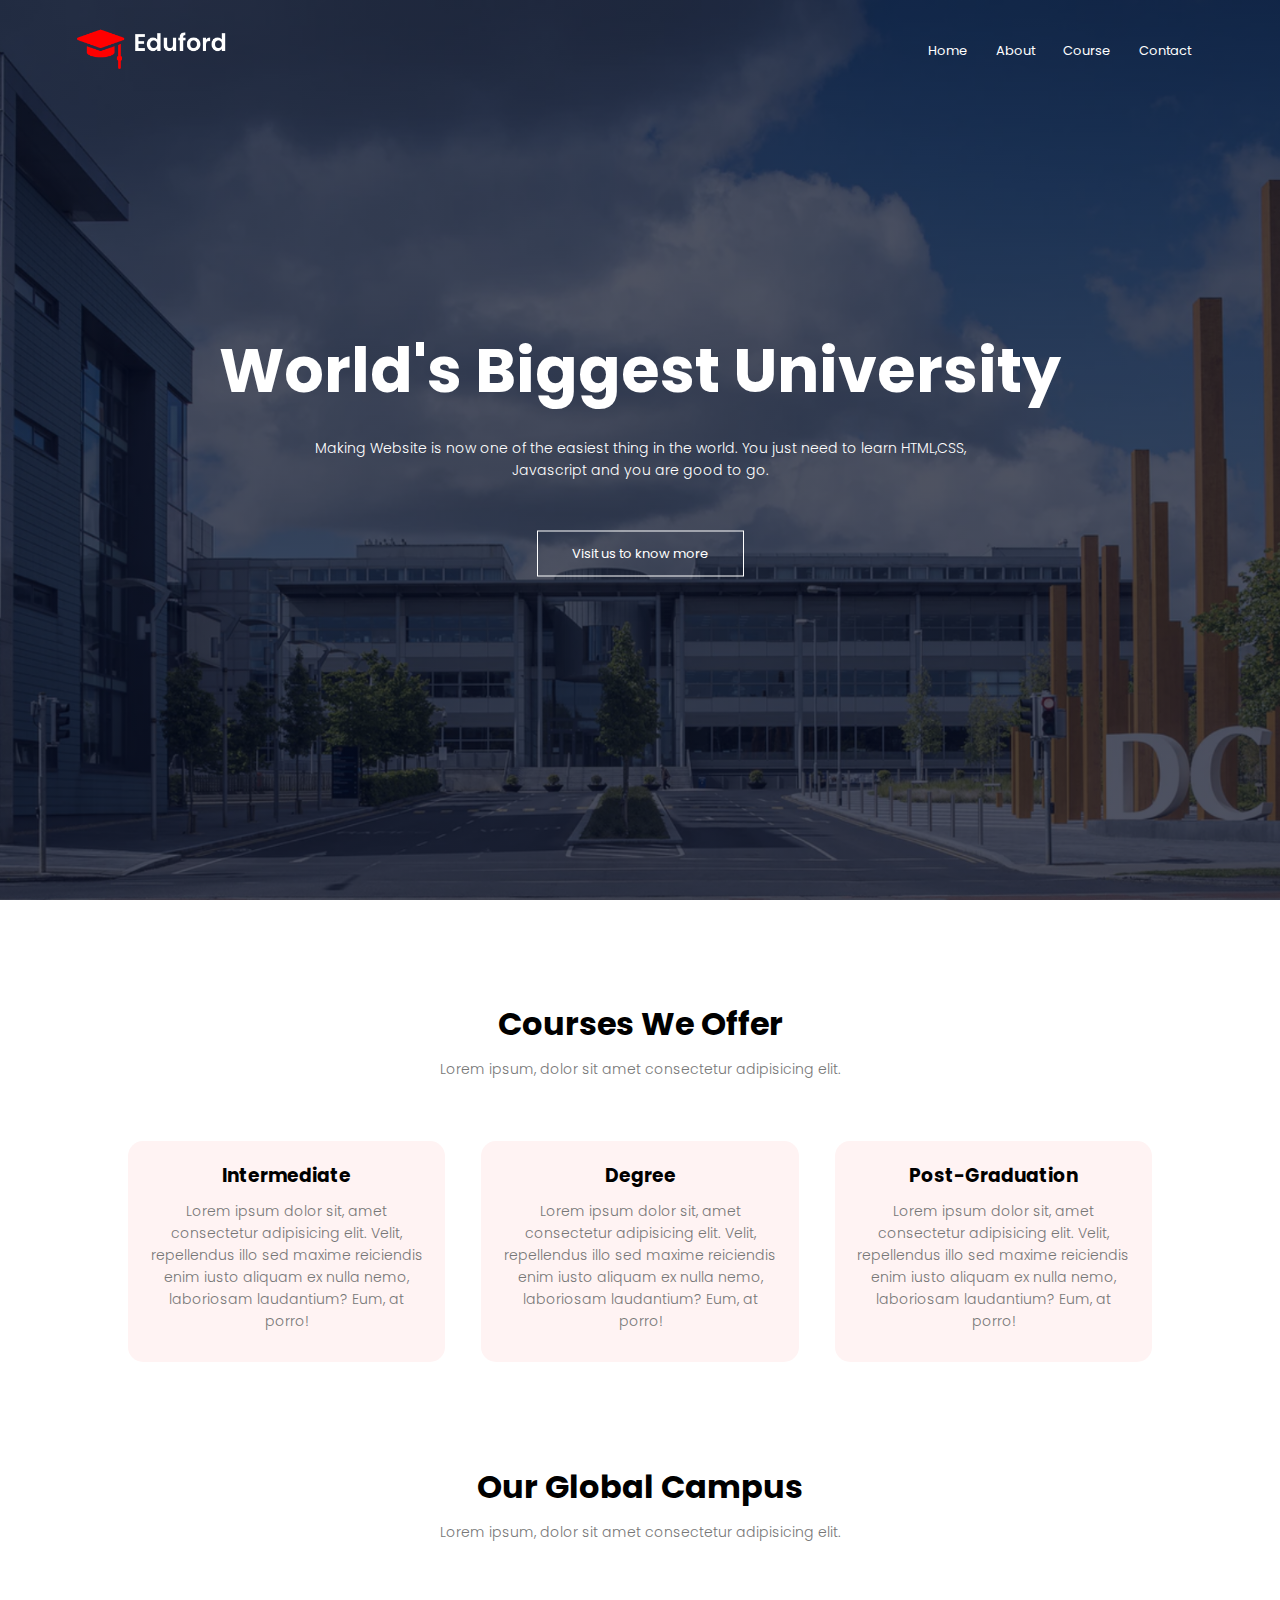
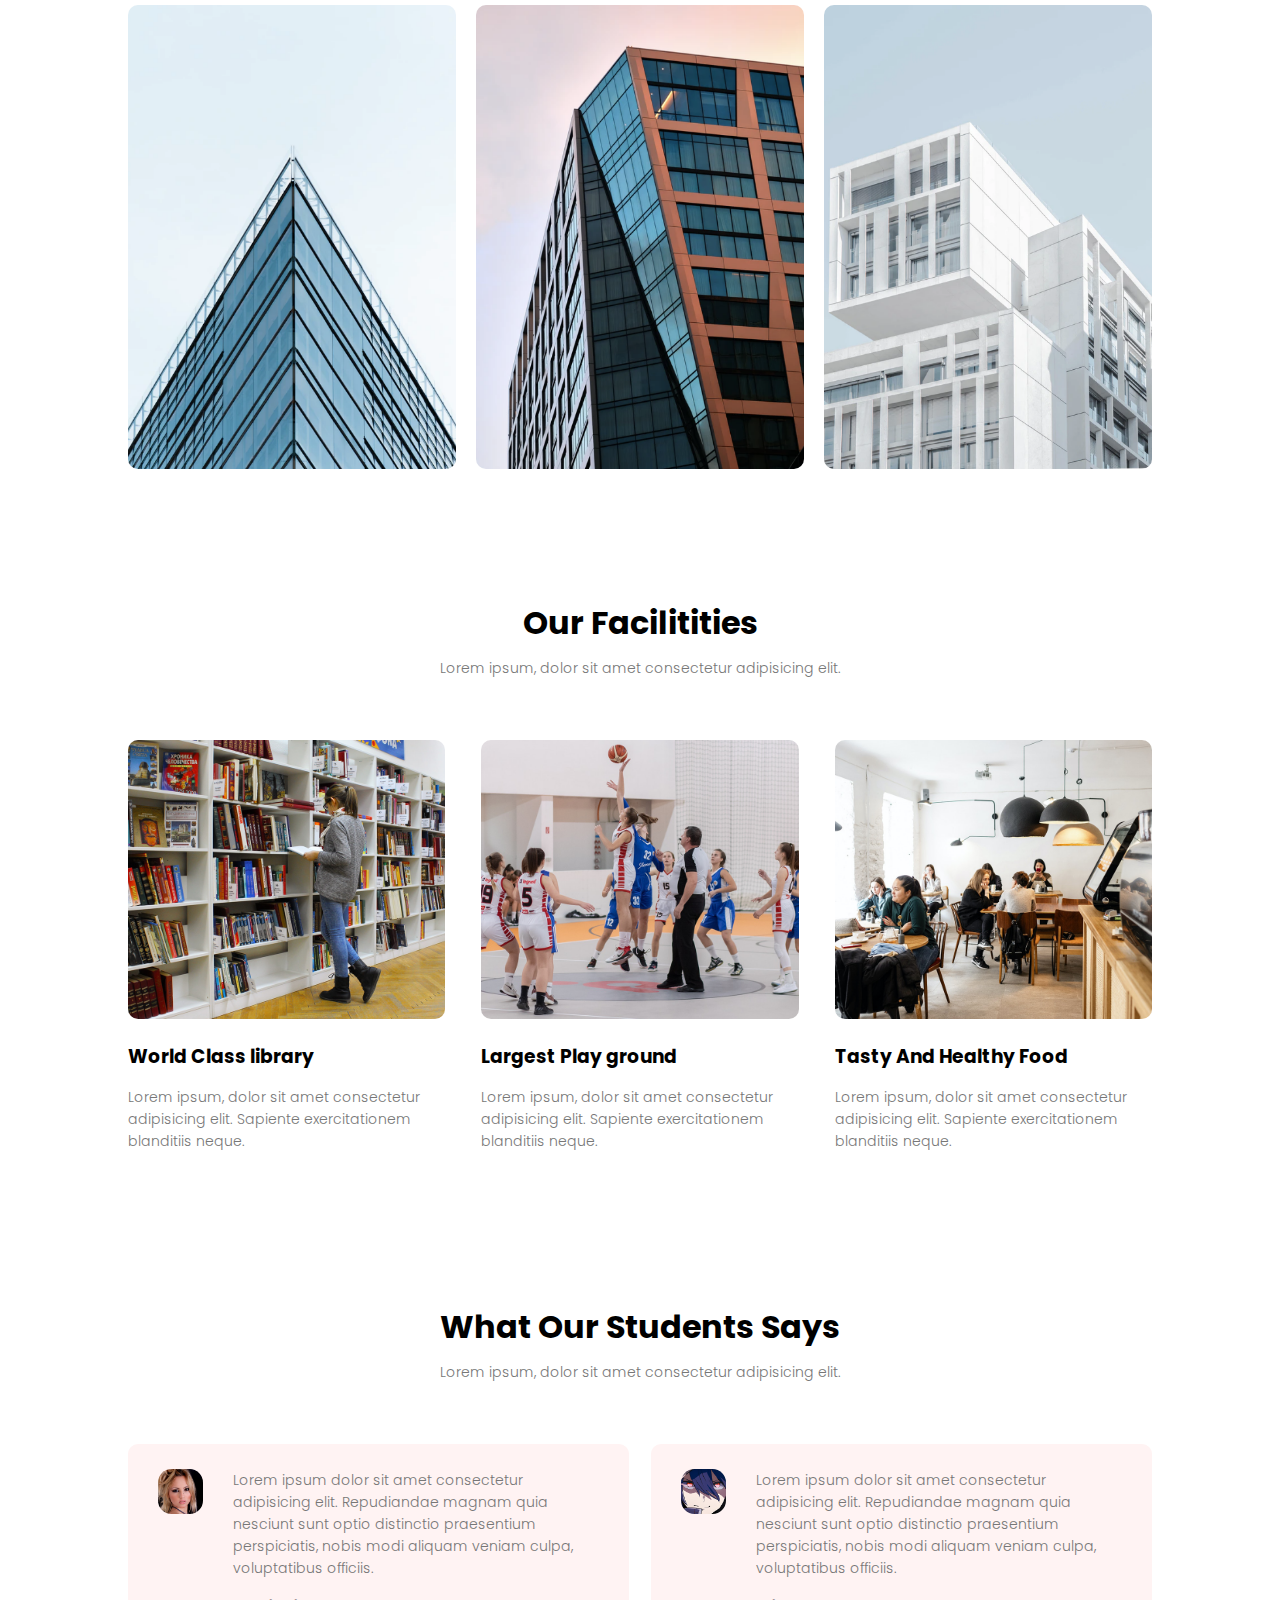
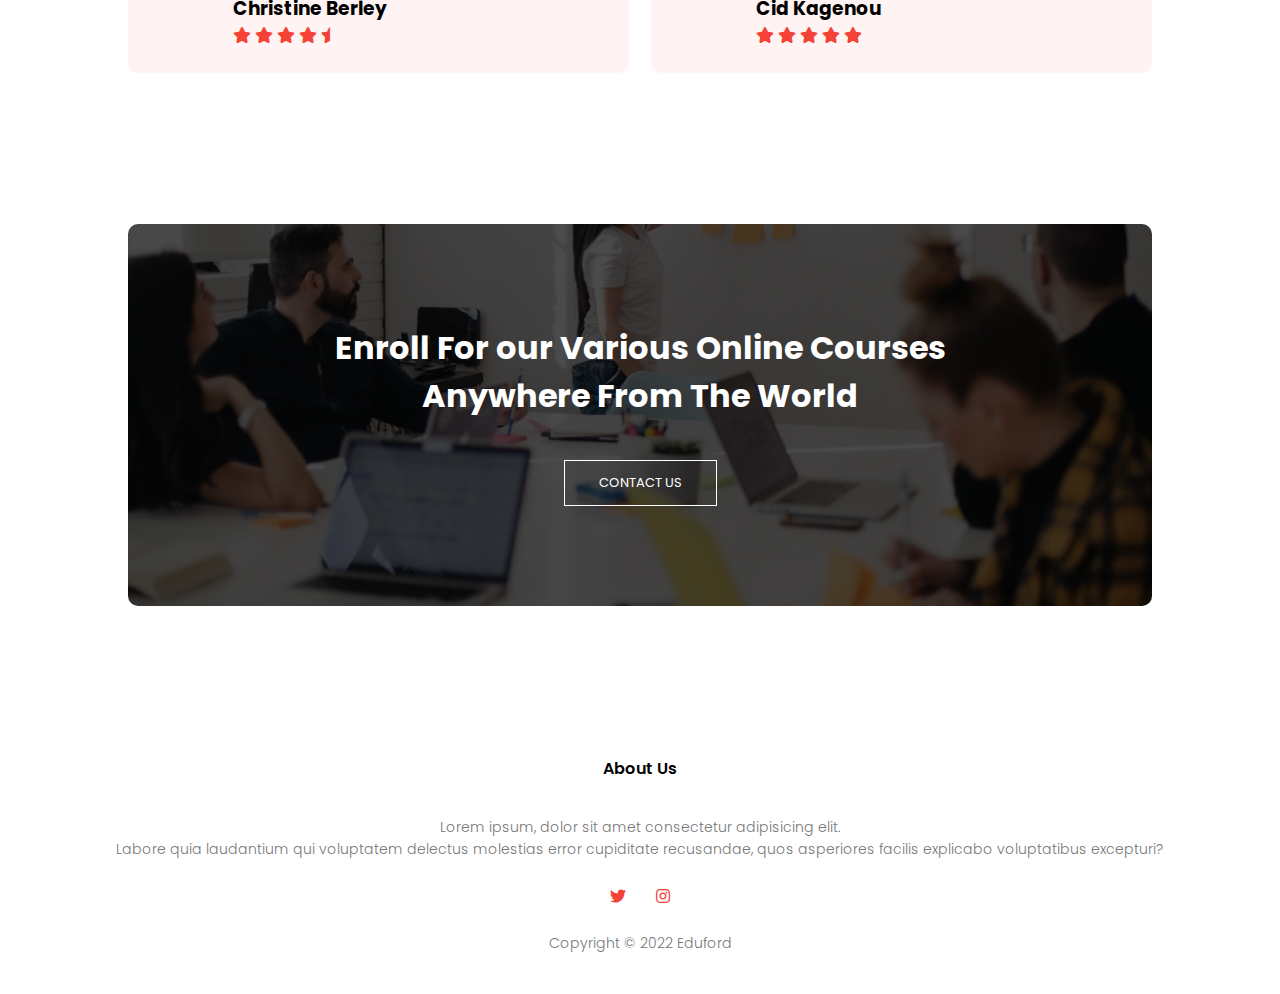
==== commit 0577d5d6: "PWPB; ; ;" ====
--- a/index.html
+++ b/index.html
@@ -9,6 +9,7 @@
     <link href="https://fonts.googleapis.com/css2?family=Poppins:ital,wght@0,100;0,200;0,300;0,400;0,500;0,600;0,700;0,800;0,900;1,100;1,200;1,300;1,400;1,500;1,600;1,700;1,800;1,900&display=swap" rel="stylesheet">
     <link rel="stylesheet" href="style.css">
    <link rel="stylesheet" href="https://use.fontawesome.com/releases/v5.15.4/css/all.css">
+   <link rel="Web icon" href="image/favicon.ico" type="image/x-icon">
 </head>
 <body>
     <!-------------------HEADER----------------------->
@@ -85,17 +86,17 @@
 
         <div class="row">
             <div class="facility-col">
-                <img src="image/library.png" alt="library">
+                <a href="image/library.png"><img src="image/library.png" alt="library"></a>
                 <h3>World Class library</h3>
                 <p>Lorem ipsum, dolor sit amet consectetur adipisicing elit. Sapiente exercitationem blanditiis neque.</p>
             </div>
             <div class="facility-col">
-                <img src="image/basketball.png" alt="basketball">
+                <a href="image/basketball.png"><img src="image/basketball.png" alt="basketball"></a>
                 <h3>Largest Play ground</h3>
                 <p>Lorem ipsum, dolor sit amet consectetur adipisicing elit. Sapiente exercitationem blanditiis neque.</p>
             </div>
             <div class="facility-col">
-                <img src="image/cafeteria.png" alt="cafeteria">
+                <a href="image/cafeteria.png"><img src="image/cafeteria.png" alt="cafeteria"></a> 
                 <h3>Tasty And Healthy Food</h3>
                 <p>Lorem ipsum, dolor sit amet consectetur adipisicing elit. Sapiente exercitationem blanditiis neque.</p>
             </div>
@@ -107,7 +108,7 @@
         <p>Lorem ipsum, dolor sit amet consectetur adipisicing elit.</p>
         <div class="row">
             <div class="testimonials-col">
-                <img src="image/user1.jpg">
+                <a href="image/user1.jpg"><img src="image/user1.jpg"></a>
                 <div>
                     <p>Lorem ipsum dolor sit amet consectetur adipisicing elit. Repudiandae magnam quia nesciunt sunt optio distinctio praesentium perspiciatis, nobis modi aliquam veniam culpa, voluptatibus officiis.</p>
                     <h3>Christine Berley</h3>
@@ -119,7 +120,7 @@
                 </div>
             </div>
             <div class="testimonials-col">
-                <img src="image/user2(1).jpg">
+                <a href="image/user2(1).jpg"><img src="image/user2(1).jpg"></a>
                 <div>
                     <p>Lorem ipsum dolor sit amet consectetur adipisicing elit. Repudiandae magnam quia nesciunt sunt optio distinctio praesentium perspiciatis, nobis modi aliquam veniam culpa, voluptatibus officiis.</p>
                     <h3>Cid Kagenou</h3>
--- a/style.css
+++ b/style.css
@@ -95,18 +95,18 @@
   text-align: center;
   padding-top: 100px;
 }
-h1 {
+.h1{
   font-size: 36px;
   font-weight: 600;
 }
-p {
+p{
   color: #777;
   font-size: 14px;
   font-weight: 300;
   line-height: 22px;
   padding: 10px;
 }
-.row {
+.row{
   margin-top: 5%;
   display: flex;
   justify-content: space-between;
@@ -114,21 +114,20 @@
 .course-col {
   flex-basis: 31%;
   background: #fff3f3;
-  border-radius: 10px;
+  border-radius: 15px;
   margin-bottom: 5%;
   padding: 20px 12px;
   box-sizing: border-box;
   transition: 0.5s;
 }
-h3 {
+.h3{
   text-align: center;
   font-weight: 600;
-  margin: 10px 0;
+  margin: 10px 0px;
 }
 .course-col:hover {
   box-shadow: 0 0 20px 0px rgba(0, 0, 0, 0.2);
 }
-
 /*Campus*/
 .campus {
   width: 80%;
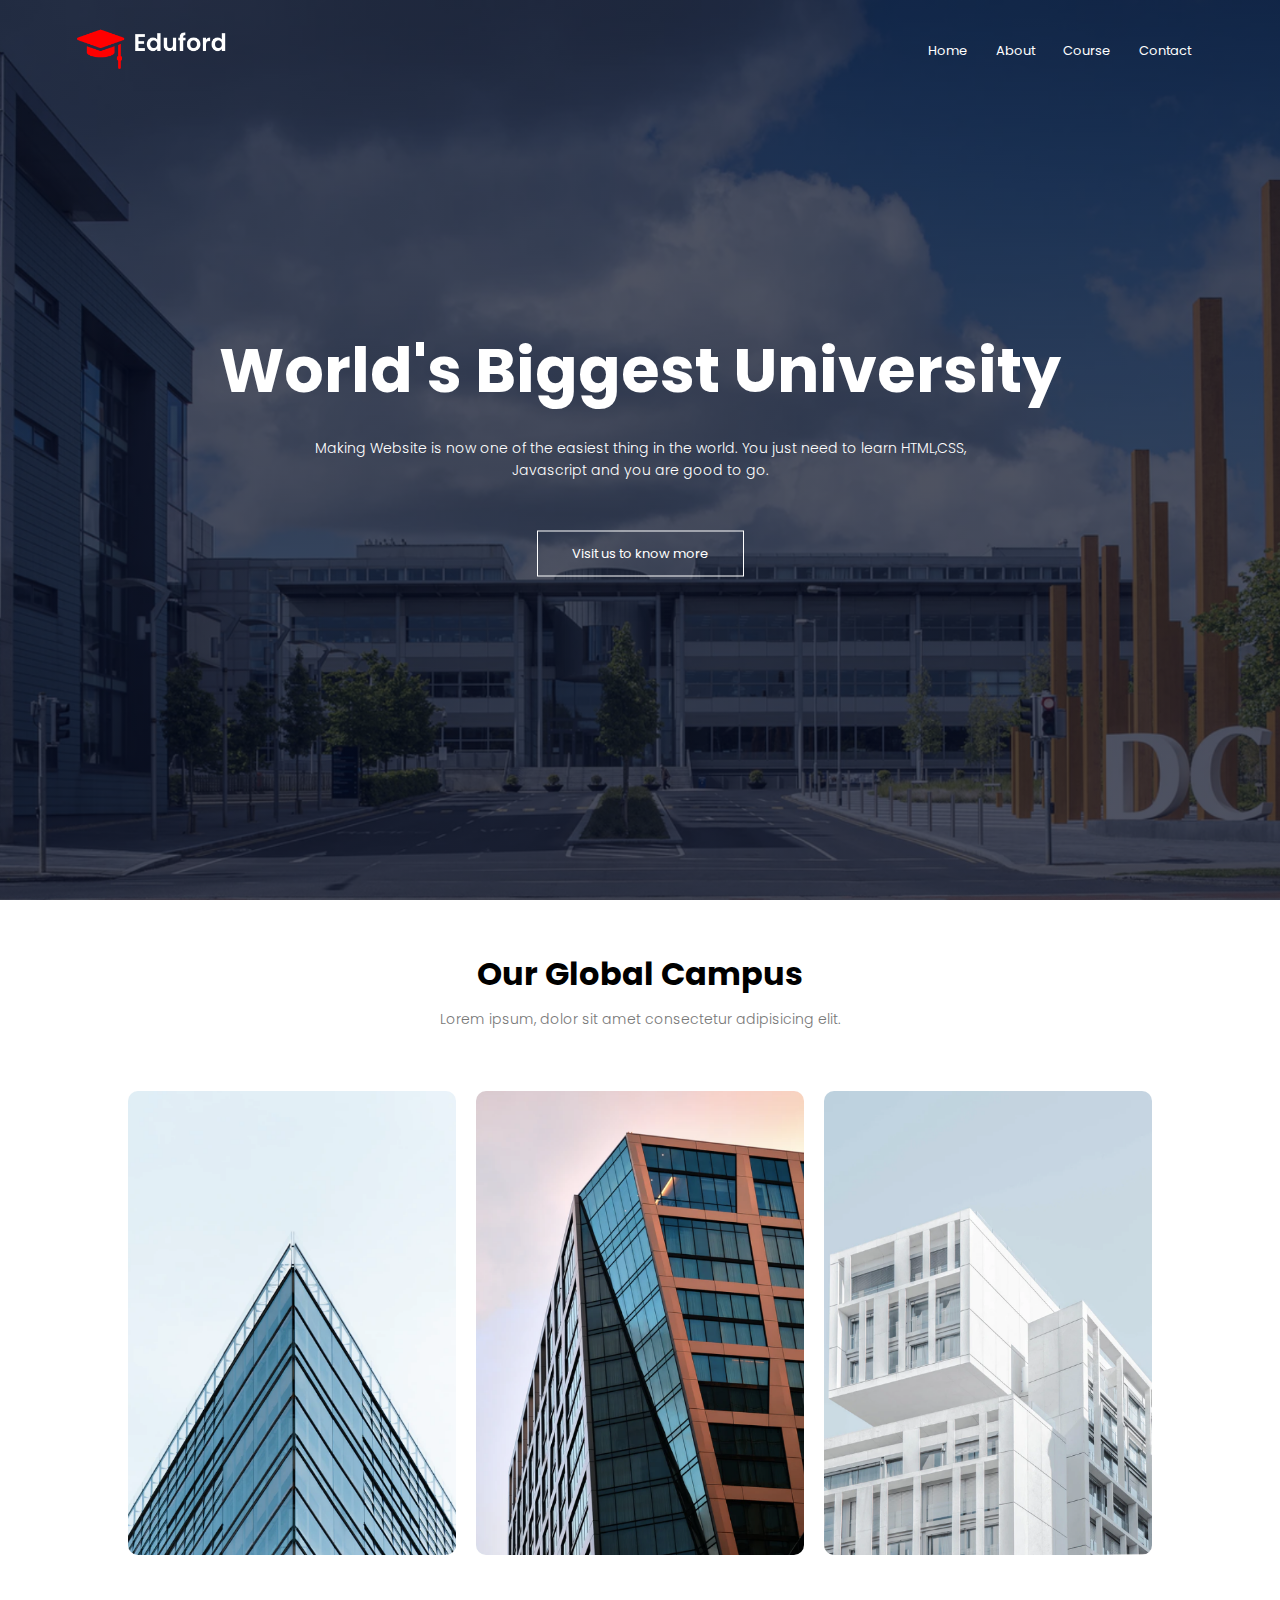
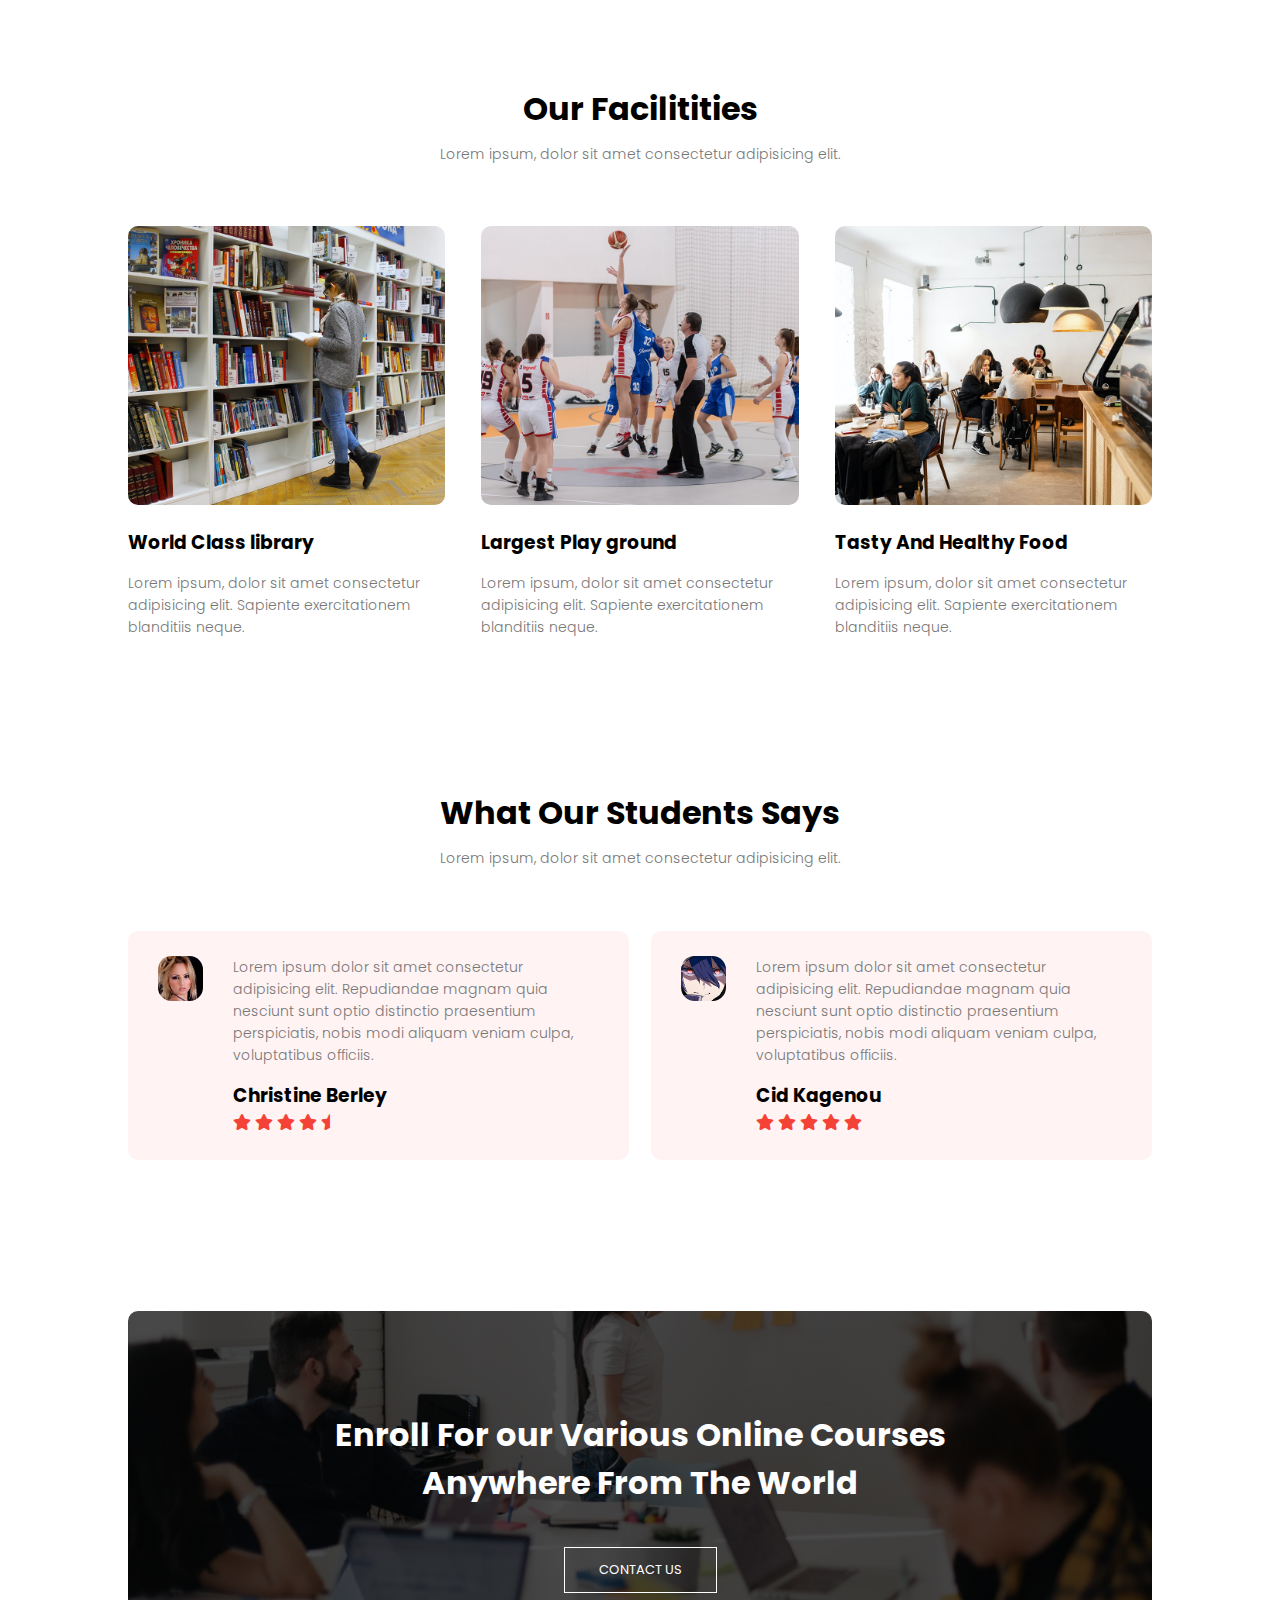
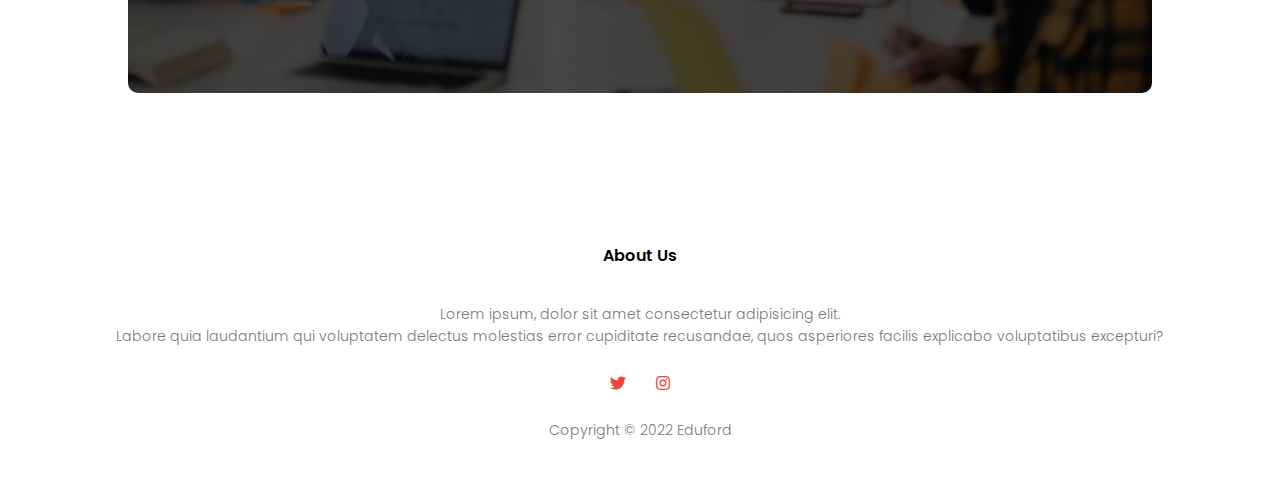
==== commit 656be781: "Remove Course" ====
--- a/index.html
+++ b/index.html
@@ -7,7 +7,7 @@
     <title>University Web</title>
     <link rel="preconnect" href="https://fonts.googleapis.com">
     <link href="https://fonts.googleapis.com/css2?family=Poppins:ital,wght@0,100;0,200;0,300;0,400;0,500;0,600;0,700;0,800;0,900;1,100;1,200;1,300;1,400;1,500;1,600;1,700;1,800;1,900&display=swap" rel="stylesheet">
-    <link rel="stylesheet" href="style.css">
+    <link rel="stylesheet" href="style2.css">
    <link rel="stylesheet" href="https://use.fontawesome.com/releases/v5.15.4/css/all.css">
    <link rel="Web icon" href="image/favicon.ico" type="image/x-icon">
 </head>
@@ -33,25 +33,6 @@
                 Making Website is now one of the easiest thing in the world. You just need to learn HTML,CSS,<br>Javascript and you are good to go.
             </p>
             <a href="course.html" class="hero-btn">Visit us to know more</a>
-        </div>
-    </section>
-    <!-----------------------COURSE----------------------------->
-    <section class="course">
-        <h1>Courses We Offer</h1>
-        <p>Lorem ipsum, dolor sit amet consectetur adipisicing elit.</p>
-        <div class="row">
-            <div class="course-col">
-                <h3>Intermediate</h3>
-                <p>Lorem ipsum dolor sit, amet consectetur adipisicing elit. Velit, repellendus illo sed maxime reiciendis enim iusto aliquam ex nulla nemo, laboriosam laudantium? Eum, at porro!</p>
-            </div>
-                <div class="course-col">
-                    <h3>Degree</h3>
-                    <p>Lorem ipsum dolor sit, amet consectetur adipisicing elit. Velit, repellendus illo sed maxime reiciendis enim iusto aliquam ex nulla nemo, laboriosam laudantium? Eum, at porro!</p>
-                </div>
-                    <div class="course-col">
-                        <h3>Post-Graduation</h3>
-                        <p>Lorem ipsum dolor sit, amet consectetur adipisicing elit. Velit, repellendus illo sed maxime reiciendis enim iusto aliquam ex nulla nemo, laboriosam laudantium? Eum, at porro!</p>
-                    </div>
         </div>
     </section>
     <!-----------------------CAMPUS---------------------->
--- a/style2.css
+++ b/style2.css
@@ -0,0 +1,393 @@
+/*Body*/
+* {
+  margin: 0;
+  padding: 0;
+  font-family: "Poppins", sans-serif;
+}
+/*HEADER */
+
+.header {
+  min-height: 100vh;
+  width: 100%;
+  background-image: linear-gradient(rgba(4, 9, 30, 0.7), rgba(4, 9, 30, 0.7)),url(image/banner.png);
+  background-position: center;
+  background-size: cover;
+  position: relative;
+}
+nav {
+  display: flex;
+  padding: 2% 6%;
+  justify-content: space-between;
+  align-items: center;
+}
+nav img {
+  width: 150px;
+}
+.nav-links {
+  flex: 1;
+  text-align: right;
+}
+.nav-links ul li {
+  list-style: none;
+  display: inline-block;
+  padding: 8px 12px;
+  position: relative;
+}
+.nav-links ul li a {
+  color: #fff;
+  text-decoration: none;
+  font-size: 13px;
+}
+.nav-links ul li::after {
+  content: "";
+  width: 0%;
+  height: 2px;
+  background: #f44336;
+  display: block;
+  margin: auto;
+  transition: 0.5s;
+}
+.nav-links ul li:hover::after {
+  width: 100%;
+}
+.text_box {
+  width: 90%;
+  color: white;
+  position: absolute;
+  top: 50%;
+  left: 50%;
+  transform: translate(-50%, -50%);
+  text-align: center;
+}
+.text_box h1 {
+  font-size: 62px;
+}
+.text_box p {
+  margin: 10px 0 40px;
+  font-size: 14px;
+  color: #fff;
+}
+.hero-btn {
+  display: inline-block;
+  text-decoration: none;
+  color: #fff;
+  border: 1px solid #fff;
+  padding: 12px 34px;
+  font-size: 13px;
+  background: transparent;
+  position: relative;
+  cursor: pointer;
+}
+.hero-btn:hover {
+  border: 1px solid #f44336;
+  background: #f44336;
+  transition: 1s;
+}
+nav .fas {
+  display: none;
+}
+/*Course Page 2*/
+.course {
+  width: 80%;
+  margin: auto;
+  text-align: center;
+  padding-top: 100px;
+}
+.h1{
+  font-size: 36px;
+  font-weight: 600;
+}
+p{
+  color: #777;
+  font-size: 14px;
+  font-weight: 300;
+  line-height: 22px;
+  padding: 10px;
+}
+.row{
+  margin-top: 5%;
+  display: flex;
+  justify-content: space-between;
+}
+.course-col {
+  flex-basis: 31%;
+  background: #fff3f3;
+  border-radius: 15px;
+  margin-bottom: 5%;
+  padding: 20px 12px;
+  box-sizing: border-box;
+  transition: 0.5s;
+}
+.h3{
+  text-align: center;
+  font-weight: 600;
+  margin: 10px 0px;
+}
+.course-col:hover {
+  box-shadow: 0 0 20px 0px rgba(0, 0, 0, 0.2);
+}
+/*Campus*/
+.campus {
+  width: 80%;
+  margin: auto;
+  text-align: center;
+  padding-top: 50px;
+}
+.campus-col {
+  flex-basis: 32%;
+  border-radius: 10px;
+  margin-bottom: 30px;
+  position: relative;
+  overflow: hidden;
+}
+.campus-col img {
+  width: 100%;
+  display: block;
+}
+.layer {
+  background: transparent;
+  height: 100%;
+  width: 100%;
+  position: absolute;
+  top: 0;
+  left: 0;
+  transition: 0.5s;
+}
+.layer:hover {
+  background: rgba(226, 0, 0, 0.7);
+}
+.layer h3 {
+  width: 100%;
+  font-weight: 500;
+  color: #fff;
+  font-size: 26px;
+  bottom: 0;
+  left: 50%;
+  transform: translateX(-50%);
+  position: absolute;
+  opacity: 0;
+  transition: 0.5s;
+}
+.layer:hover h3 {
+  bottom: 49%;
+  opacity: 1;
+}
+
+/*Facility*/
+.facility {
+  width: 80%;
+  margin: auto;
+  text-align: center;
+  padding-top: 100px;
+}
+.facility-col {
+  flex-basis: 31%;
+  border-radius: 10px;
+  margin-bottom: 5%;
+  text-align: left;
+}
+.facility-col img {
+  width: 100%;
+  border-radius: 10px;
+}
+.facility-col p {
+  padding: 0;
+}
+.facility-col h3 {
+  margin-top: 16px;
+  margin-bottom: 15px;
+  text-align: left;
+}
+/*Testimonials*/
+
+.testimonials {
+  width: 80%;
+  margin: auto;
+  padding-top: 100px;
+  text-align: center;
+}
+.testimonials-col {
+  flex-basis: 44%;
+  border-radius: 10px;
+  margin-bottom: 5%;
+  text-align: left;
+  background: #fff3f3;
+  padding: 25px;
+  cursor: pointer;
+  display: flex;
+}
+.testimonials-col img {
+  height: 45px;
+  margin-left: 5px;
+  margin-right: 30px;
+  border-radius: 30%;
+}
+.testimonials-col p {
+  padding: 0;
+}
+.testimonials-col h3 {
+  margin-top: 15px;
+  text-align: left;
+}
+.testimonials-col .fas {
+  color: #f44336;
+}
+/*cta*/
+.cta {
+  margin: 100px auto;
+  width: 80%;
+  background-image: linear-gradient(rgba(0, 0, 0, 0.7), rgba(0, 0, 0, 0.7)),url(image/banner2.jpg);
+  background-position: center;
+  background-size: cover;
+  border-radius: 10px;
+  text-align: center;
+  padding: 100px 0;
+}
+.cta h1 {
+  color: #fff;
+  margin-bottom: 40px;
+  padding: 0;
+}
+/*Footer*/
+.footer {
+  width: 100%;
+  text-align: center;
+  padding: 30px 0;
+}
+.footer h4 {
+  margin-bottom: 25px;
+  margin-top: 20px;
+  font-weight: 600;
+}
+.icons .fab {
+  color: #f44336;
+  margin: 0 13px;
+  cursor: pointer;
+  padding: 18px 0;
+}
+
+/*ABOUT US PAGE 2*/
+
+.sub-header {
+  height: 50vh;
+  width: 100%;
+  background-image: linear-gradient(rgba(4, 9, 30, 0.7), rgba(4, 9, 30, 0.7)),url(image/background.jpg);
+  background-position: center;
+  background-size: cover;
+  text-align: center;
+  color: #fff;
+}
+.sub-header h1 {
+  margin-top: 100px;
+}
+.about-us {
+  width: 80%;
+  margin: auto;
+  padding-top: 80px;
+  padding-bottom: 50px;
+}
+.about-col {
+  flex-basis: 48%;
+  padding: 30px 2px;
+}
+.about-col img {
+  width: 100%;
+}
+.about-col h1 {
+  padding-top: 0;
+}
+.about-col p {
+  padding: 15 0 25px;
+}
+.red-btn {
+  border: 1px solid #f44336;
+  background: transparent;
+  color: #f44336;
+}
+.red-btn:hover {
+  color: #fff;
+}
+
+/*CONTACT US PAGE 4*/
+.location {
+  width: 80%;
+  margin: auto;
+  padding: 80px 0;
+}
+.location iframe {
+  width: 100%;
+}
+.contact-us {
+  width: 80%;
+  margin: auto;
+}
+.contact-col {
+  flex-basis: 48%;
+  margin-bottom: 30px;
+}
+.contact-col div {
+  display: flex;
+  align-items: center;
+  margin-bottom: 40px;
+}
+.contact-col div .fas {
+  font-size: 28px;
+  color: #f44336;
+  margin: 10px;
+  margin-right: 30px;
+}
+.contact-col div p {
+  padding: 0;
+}
+.contact-col div h5 {
+  font-size: 20px;
+  margin-top: 5px;
+  color: #555;
+  font-weight: 400;
+}
+.contact-col input,
+.contact-col textarea {
+  width: 100%;
+  padding: 15px;
+  margin-bottom: 17px;
+  outline: none;
+  border: 1px solid #ccc;
+  box-sizing: border-box;
+}
+
+/**RESPONSIVE PAGE 1,2,3,4*/
+@media (max-width: 700px) {
+  .text_box h1 {
+    font-size: 20px;
+  }
+  .nav-links ul li {
+    display: block;
+  }
+  .nav-links {
+    position: fixed;
+    background: #f44336;
+    height: 100vh;
+    width: 200px;
+    top: 0;
+    right: -200px;
+    text-align: left;
+    z-index: 2;
+    transition: 1s;
+  }
+  nav .fas {
+    display: block;
+    color: #fff;
+    margin: 10px;
+    font-size: 22px;
+    cursor: pointer;
+  }
+  .nav-links ul {
+    padding: 30px;
+  }
+  .row {
+    flex-direction: column;
+  }
+  .cta h1 {
+    font-size: 24px;
+  }
+}
